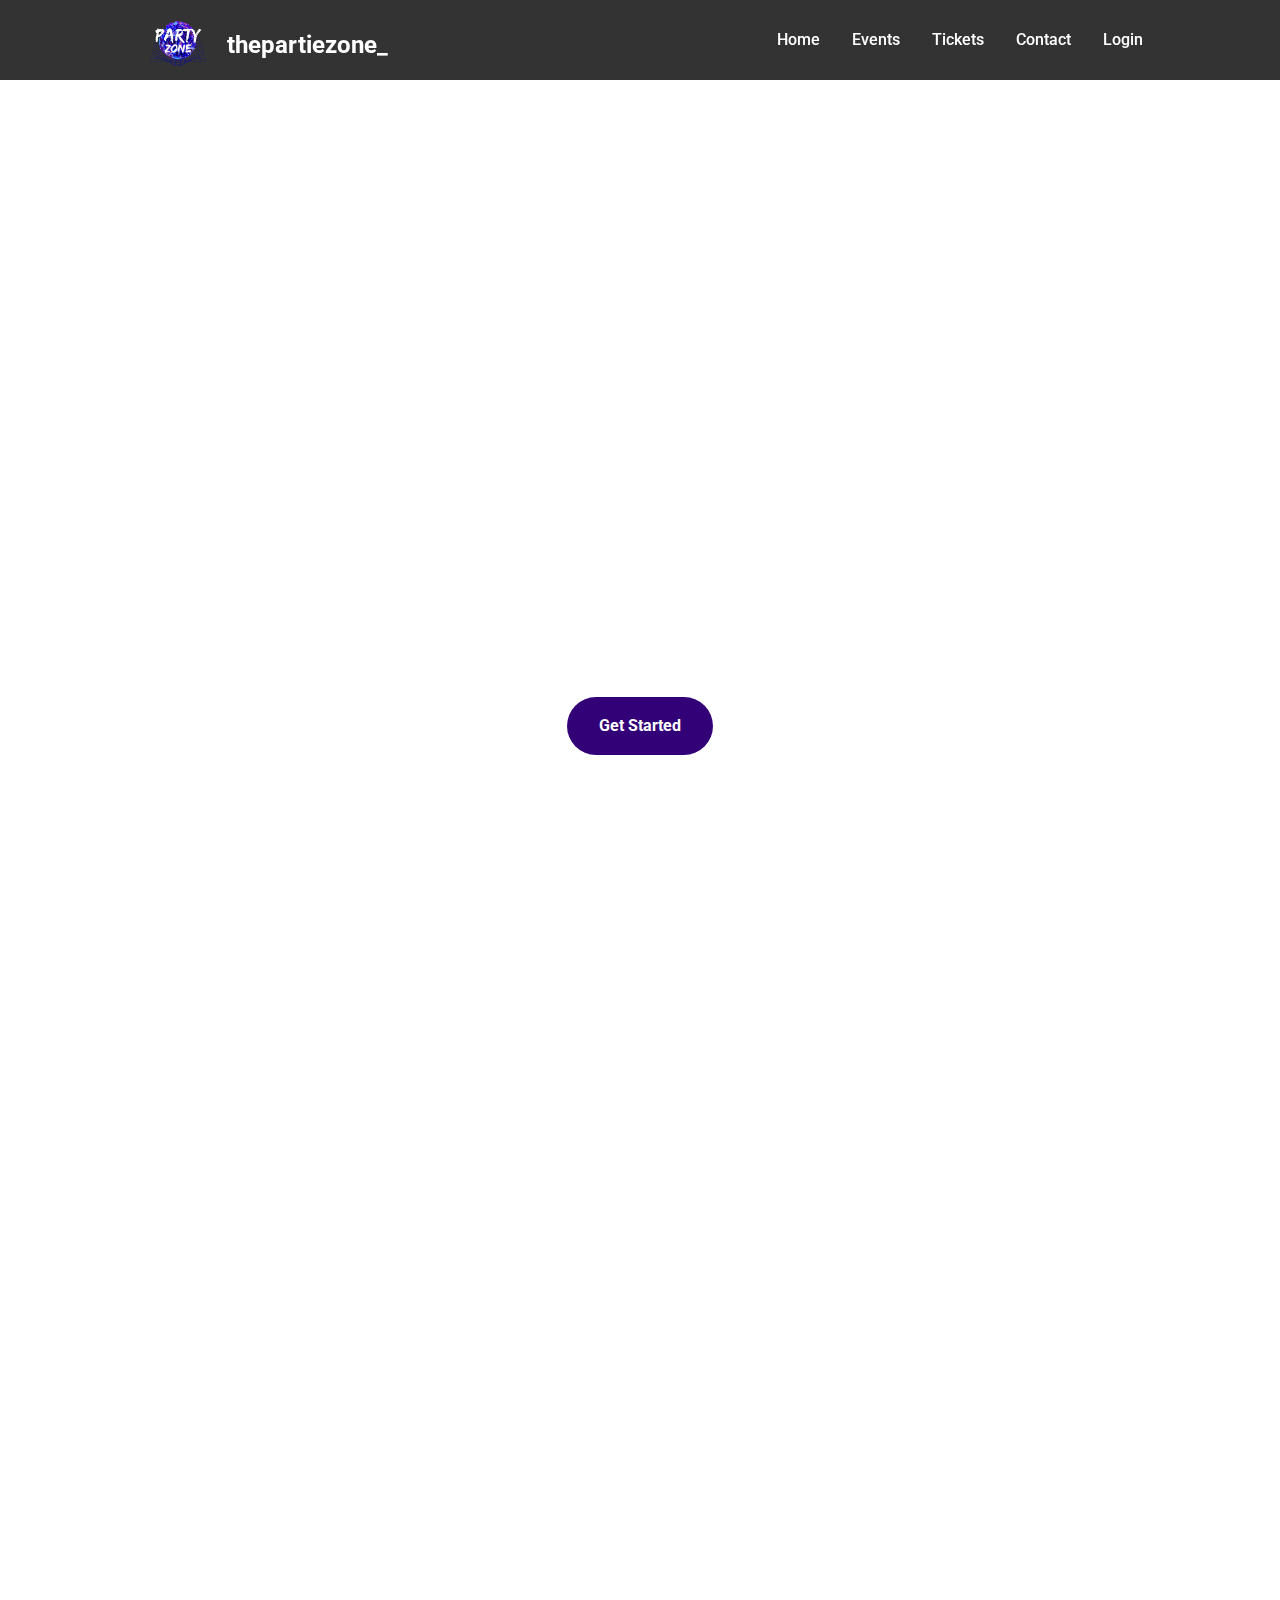
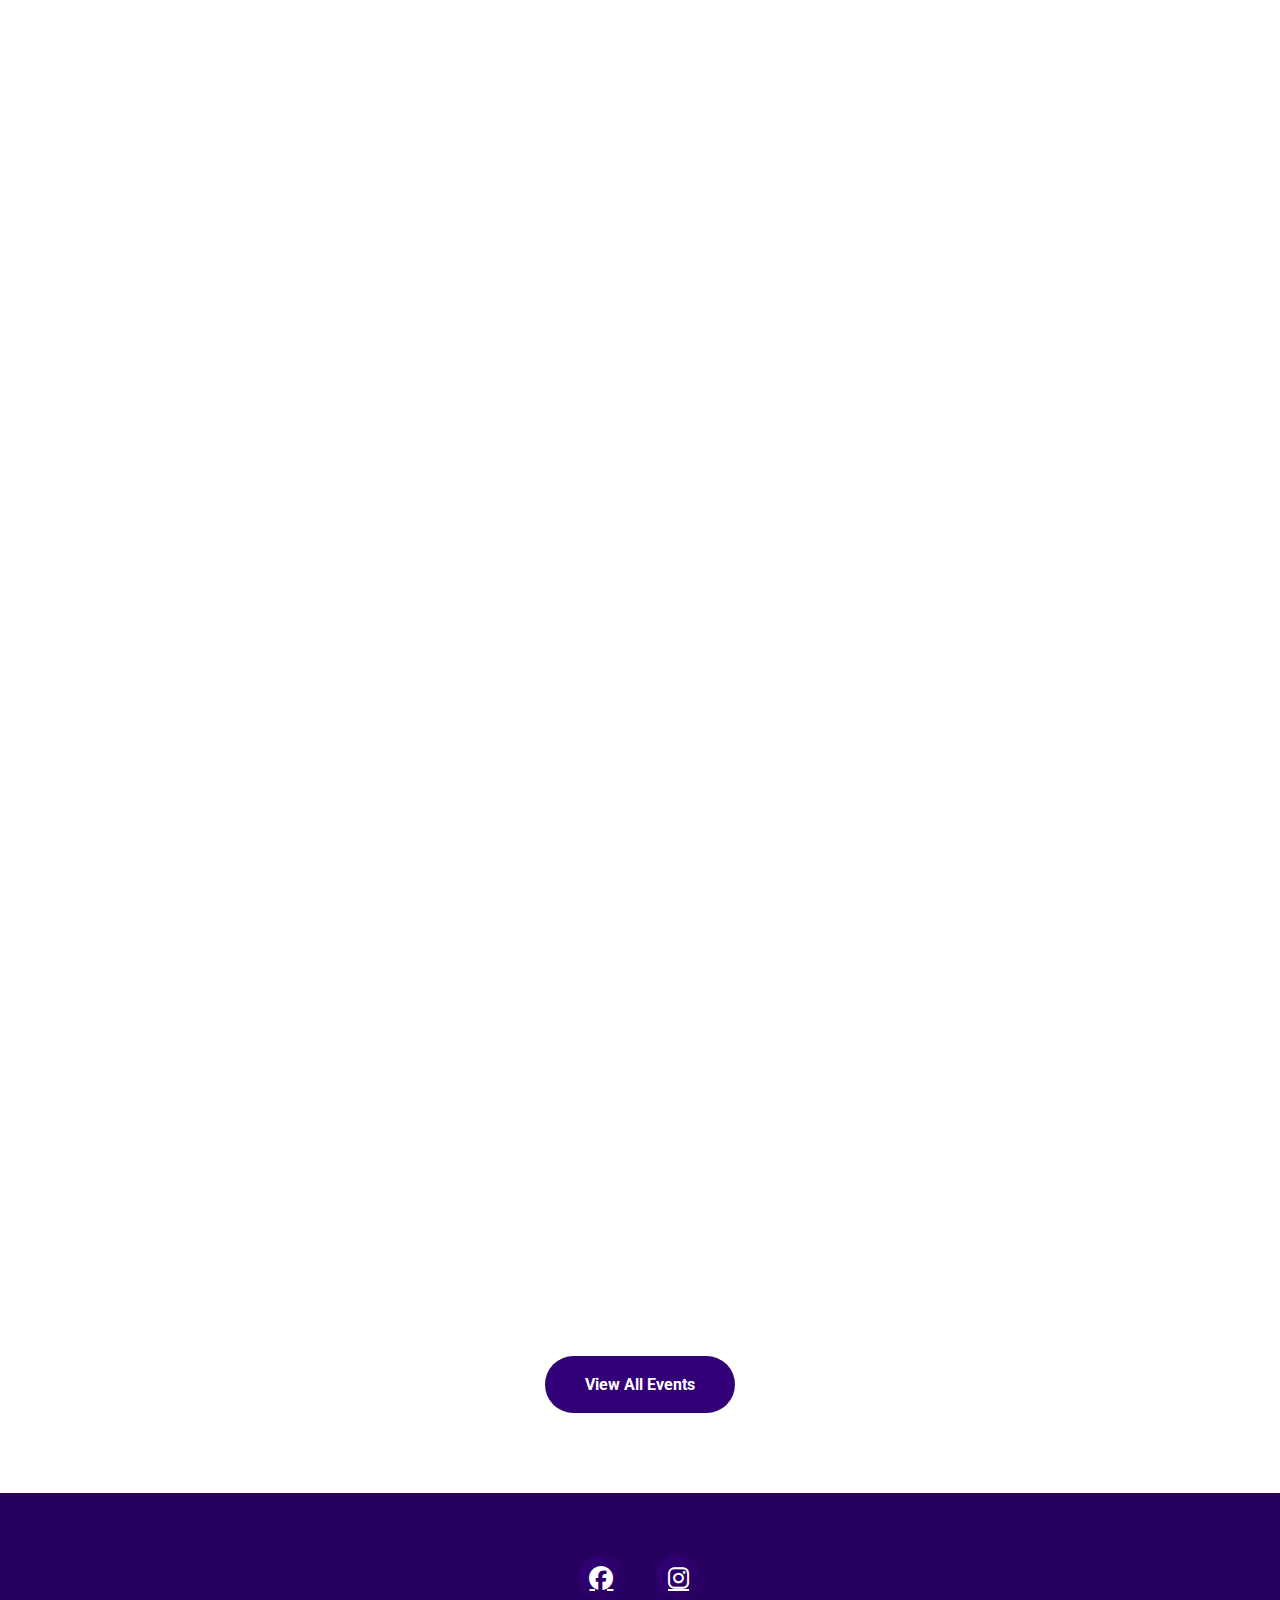
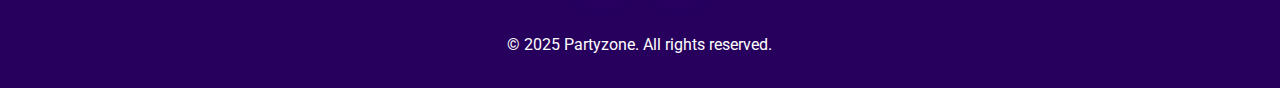
==== index.html @ c93ac934 "Add files via upload" ====
<html lang="en"><head>
    <meta charset="UTF-8">
    <link rel="shortcut icon" type="x-icon" href="party zone.png">
    <meta http-equiv="X-UA-Compatible" content="IE=edge">
    <meta name="viewport" content="width=device-width, initial-scale=1.0">
    <title>thepartiezone_</title>
    <link rel="stylesheet" href="styles.css">
    <link rel="stylesheet" href="https://cdnjs.cloudflare.com/ajax/libs/font-awesome/6.4.0/css/all.min.css">
    <link href="https://fonts.googleapis.com/css2?family=Roboto:ital,wght@0,100;0,300;0,400;0,500;0,700;0,900;1,100;1,300;1,400;1,500;1,700;1,900&amp;display=swap" rel="stylesheet">
</head>
<body>
    <header>
        <nav aria-label="Main navigation">
            <div class="container">
                <div>
                    <a href="index.html" class="logo" aria-label="Party Zone Home">
                        <img src="party zone.png" alt="Party Zone Logo">
                    </a>
                    <h1>thepartiezone_</h1>
                </div>
                <div class="nav-links" role="navigation">
                    <a href="index.html" aria-current="page">Home</a>
                    <a href="events.html">Events</a>
                    <a href="my_tickets.HTML">Tickets</a>
                    <a href="contact.html">Contact</a>
                    <a href="login.html">Login</a>
                </div>
                <button class="menu-btn" aria-label="Toggle menu" aria-expanded="false">
                    <i class="fas fa-bars"></i>
                </button>
            </div>
        </nav>
    </header>
    <main>
        <section id="home" class="hero">
            <video autoplay="" loop="" muted="" playsinline="" class="background-clip">
                <source src="party zone v.mp4" type="video/mp4">
            </video>
            <div class="container">
                <h1>Welcome To</h1>
                <h2>PARTY ZONE</h2>
                <a href="#events" class="cta-button">Get Started</a>
            </div>
        </section>

        <section id="events" class="events-section" style="
    background: white;
">
            <div class="container">
                <h2 class="section-title" style="opacity: 1; transform: translateY(0px); transition: 0.6s ease-out;">Upcoming Events</h2>
                <div class="event-grid">
                    <!-- Event Card 1 -->
                    <div class="event-card visible" style="opacity: 1; transform: translateY(0px); transition: 0.6s ease-out;">
                        <img src="beach-party.jpg" alt="Beach Party Event">
                        <div class="event-date">
                            <span class="day">20</span>
                            <span class="month">Aug</span>
                        </div>
                        <div class="event-info">
                            <h3>Beach Party</h3>
                            <p class="event-location"><i class="fas fa-map-marker-alt"></i> Marina Beach</p>
                            <p class="event-time"><i class="far fa-clock"></i> 4:00 PM</p>
                            <p class="event-description">Join us for an amazing beach party with live DJ sets and incredible vibes!</p>
                            <button class="book-btn">Book Now</button>
                        </div>
                    </div>

                    <!-- Event Card 2 -->
                    <div class="event-card visible" style="opacity: 1; transform: translateY(0px); transition: 0.6s ease-out;">
                        <img src="pool-party.jpg" alt="Pool Party Event">
                        <div class="event-date">
                            <span class="day">25</span>
                            <span class="month">Aug</span>
                        </div>
                        <div class="event-info">
                            <h3>Pool Party</h3>
                            <p class="event-location"><i class="fas fa-map-marker-alt"></i> Sahel Resort</p>
                            <p class="event-time"><i class="far fa-clock"></i> 2:00 PM</p>
                            <p class="event-description">Experience the ultimate pool party with great music and refreshing vibes!</p>
                            <button class="book-btn">Book Now</button>
                        </div>
                    </div>

                    <!-- Event Card 3 -->
                    <div class="event-card visible" style="opacity: 1; transform: translateY(0px); transition: 0.6s ease-out;">
                        <img src="sunset-party.jpg" alt="Sunset Party Event">
                        <div class="event-date">
                            <span class="day">30</span>
                            <span class="month">Aug</span>
                        </div>
                        <div class="event-info">
                            <h3>Sunset Festival</h3>
                            <p class="event-location"><i class="fas fa-map-marker-alt"></i> North Coast</p>
                            <p class="event-time"><i class="far fa-clock"></i> 5:00 PM</p>
                            <p class="event-description">Don't miss our sunset festival featuring top DJs and amazing performances!</p>
                            <button class="book-btn">Book Now</button>
                        </div>
                    </div>
                </div>
                <div class="events-cta">
                    <a href="events.html" class="cta-button">View All Events</a>
                </div>
            </div>
        </section>
    </main>

    <footer>
        <div class="container">
            <div class="footer-content">
                <div class="social-links">
                    <a href="https://www.facebook.com/people/PARTY-ZONE/100093263652308/"><i class="fab fa-facebook"></i></a>
                    <a href="https://www.instagram.com/thepartieszone_/"><i class="fab fa-instagram"></i></a>
                </div>
                <p>© 2025 Partyzone. All rights reserved.</p>
            </div>
        </div>
    </footer>
    <script src="script.js"></script>

</body></html>
---- styles.css ----
* {
    margin: 0;
    padding: 0;
    box-sizing: border-box;
}

body {
    font-family: 'Roboto', sans-serif;
    line-height: 1.6;
}

.container {
    width: min(60%, 1020px);
    margin-inline: auto;
    padding-inline: clamp(1rem, 3vw, 2rem);
    position: relative;
    padding: 5px -1px;
}

.container-narrow {
    width: min(95%, 800px);
    margin-inline: auto;
    padding-inline: clamp(1rem, 3vw, 2rem);
}

.container-wide {
    width: min(98%, 1400px);
    margin-inline: auto;
    padding-inline: clamp(1rem, 3vw, 2rem);
}

/* Section spacing utilities */
.section-padding {
    padding-block: clamp(3rem, 8vh, 8rem);
}

.section-margin {
    margin-block: clamp(3rem, 8vh, 8rem);
}

@media (max-width: 768px) {
    .container,
    .container-narrow,
    .container-wide {
        padding-inline: 1rem;
    }
}

nav {
    position: fixed;
    width: 100%;
    top: 0;
    z-index: 1000;
    background: rgba(0, 0, 0, 0.8);
    backdrop-filter: blur(10px);
}

nav .container {
    display: flex;
    justify-content: space-between;
    align-items: center;
    padding: 1rem;
    max-width: 1200px;
    margin: 0 auto;
}

.logo {
    display: flex;
    align-items: center;
}

.logo img {
    height: 40px;
    margin-right: 1rem;
}

nav h1 {
    font-size: 1.5rem;
    color: white;
    margin: 0;
}

.nav-links {
    display: flex;
    gap: 2rem;
}

.nav-links a {
    color: white;
    text-decoration: none;
    font-weight: 500;
    transition: color 0.3s ease;
}

.nav-links a:hover {
    color: #320178;
}

/* Menu Icon Styling */
.menu-btn {
    --size: 44px;
    width: var(--size);
    height: var(--size);
    display: none;
    background: transparent;
    border: none;
    padding: 0.5rem;
    border-radius: 8px;
    cursor: pointer;
    position: relative;
    z-index: 100;
}

.menu-btn i {
    color: white;
    font-size: 1.5rem;
    display: block;
    transition: transform 0.3s cubic-bezier(0.4, 0, 0.2, 1);
}

.menu-btn.active i {
    transform: rotate(180deg);
}

.menu-btn:hover {
    background: rgba(255, 255, 255, 0.1);
}

.menu-btn[aria-expanded="true"] i {
    transform: rotate(180deg);
}

@media (max-width: 768px) {
    .menu-btn {
        display: flex;
        align-items: center;
        justify-content: center;
    }

    .menu-btn:focus {
        outline: 2px solid rgba(255, 255, 255, 0.3);
        outline-offset: -2px;
    }

    .menu-btn:active {
        transform: scale(0.95);
    }

    .nav-links {
        position: fixed;
        top: 70px;
        left: 0;
        right: 0;
        background: rgba(0, 0, 0, 0.95);
        backdrop-filter: blur(10px);
        padding: 2rem;
        flex-direction: column;
        align-items: center;
        gap: 1.5rem;
        opacity: 0;
        transform: translateY(-1rem);
        pointer-events: none;
        transition: all 0.3s cubic-bezier(0.4, 0, 0.2, 1);
    }

    .nav-links.active {
        opacity: 1;
        transform: translateY(0);
        pointer-events: auto;
    }

    .nav-links a {
        font-size: 1.1rem;
        width: 100%;
        text-align: center;
        padding: 1rem;
        border-radius: 8px;
        transition: background-color 0.3s, color 0.3s;
    }

    .nav-links a:hover {
        background-color: rgba(255, 255, 255, 0.1);
    }

    .logo img {
        height: 35px;
        margin-right: 0.5rem;
    }

    nav h1 {
        font-size: 1.2rem;
    }
}

@keyframes slideIn {
    from {
        opacity: 0;
        transform: translateY(-10px);
    }
    to {
        opacity: 1;
        transform: translateY(0);
    }
}

/* Hero Section */
.hero {
    position: relative;
    height: 100vh;
    display: flex;
    align-items: center;
    justify-content: center;
    color: white;
    overflow: hidden;
}
.hero h1 {
    font-size: 2.5rem;
    text-align: center;
    margin: 0 0 0.5rem;
}

.hero h2 {
    font-size: 2rem;
    text-align: center;
    margin: 0 0 1.5rem;
}

.background-clip {
    position: absolute;
    top: 0;
    left: 0;
    width: 100%;
    height: 100%;
    object-fit: cover;
    z-index: -2;
}

.hero .container {
    text-align: center;
}

.cta-button {
    display: inline-block;
    padding: 1rem 2rem;
    background: #320178;
    color: white;
    text-decoration: none;
    border-radius: 30px;
    font-weight: bold;
    transition: transform 0.3s ease, background 0.3s ease;
}

.cta-button:hover {
    transform: translateY(-3px);
    background: #320178;
}

/* Contact Section */
.contact-section {
    padding: 5rem 0;
    background: #f8f8f8;
}

.section-title {
    text-align: center;
    margin-bottom: 3rem;
    font-size: 2.5rem;
    color: #ffffff;
}

.contact-container {
    display: grid;
    grid-template-columns: 1fr 1fr;
    gap: 3rem;
}

.contact-info {
    display: grid;
    gap: 2rem;
}

.info-item {
    text-align: center;
    padding: 2rem;
    background: white;
    border-radius: 10px;
    box-shadow: 0 2px 10px rgba(0, 0, 0, 0.1);
    transition: transform 0.3s ease;
}

.info-item:hover {
    transform: translateY(-5px);
}

.info-item i {
    font-size: 2rem;
    color: #320178;
    margin-bottom: 1rem;
}

/* Form Styling */
.form-group {
    position: relative;
    margin-bottom: 2rem;
}

.form-group input,
.form-group textarea {
    width: 100%;
    padding: 0.8rem;
    border: 1px solid #ddd;
    border-radius: 5px;
    outline: none;
    transition: border-color 0.3s ease;
}

.form-group label {
    position: absolute;
    left: 1rem;
    top: 50%;
    transform: translateY(-50%);
    color: #666;
    transition: all 0.3s ease;
    pointer-events: none;
    background: white;
    padding: 0 5px;
}

.form-group textarea + label {
    top: 1rem;
    transform: none;
}

.form-group input:focus + label,
.form-group textarea:focus + label,
.form-group input:valid + label,
.form-group textarea:valid + label {
    top: 0;
    font-size: 0.8rem;
    color: #320178;
}

.form-group input:focus,
.form-group textarea:focus {
    border-color: #320178;
}

.submit-btn {
    padding: 1rem 2rem;
    background: #320178;
    color: white;
    border: none;
    border-radius: 30px;
    cursor: pointer;
    font-weight: bold;
    transition: transform 0.3s ease, background 0.3s ease;
}

.submit-btn:hover {
    transform: translateY(-3px);
    background: #320178;
}

/* Footer */
footer {
    background: #27005e;
    color: white;
    padding: 30px 48px;
}

.footer-content {
    text-align: center;
}

/* Enhanced Social Links */
.social-links {
    margin: 2rem 0;
    display: flex;
    justify-content: center;
    gap: 2rem;
}

.social-links a {
    color: white;
    font-size: 1.5rem;
    position: relative;
    display: flex;
    align-items: center;
    justify-content: center;
    width: 45px;
    height: 45px;
    border-radius: 50%;
    background: linear-gradient(135deg, #320178, #27005D);
    box-shadow: 0 4px 15px rgba(50, 1, 120, 0.3);
    transition: all 0.3s cubic-bezier(0.4, 0, 0.2, 1);
}

.social-links a:before {
    content: '';
    position: absolute;
    inset: 0;
    border-radius: 50%;
    padding: 2px;
    background: linear-gradient(135deg, #ffffff, #320178);
    mask: linear-gradient(#fff 0 0) content-box, linear-gradient(#fff 0 0);
    -webkit-mask: linear-gradient(#fff 0 0) content-box, linear-gradient(#fff 0 0);
    -webkit-mask-composite: xor;
    mask-composite: exclude;
    opacity: 0;
    transition: opacity 0.3s ease;
}

.social-links a i {
    position: relative;
    z-index: 2;
    transition: transform 0.3s ease;
}

.social-links a:hover {
    transform: translateY(-3px);
}

.social-links a:hover:before {
    opacity: 1;
}

.social-links a:hover i {
    transform: scale(1.1);
}

@media (max-width: 768px) {
    .social-links {
        gap: 1.5rem;
    }
    
    .social-links a {
        width: 40px;
        height: 40px;
        font-size: 1.3rem;
    }
}

@media (max-width: 480px) {
    .social-links {
        gap: 1rem;
    }
    
    .social-links a {
        width: 35px;
        height: 35px;
        font-size: 1.2rem;
    }
}

/* Optimized Events Section */
.events-section {
    padding: 8rem 0 5rem;
    background: url(back_2.png) no-repeat center center/cover;
    position: relative;
    z-index: 1;
}

.event-grid {
    display: grid;
    grid-template-columns: repeat(auto-fit, minmax(320px, 1fr));
    gap: 2.5rem;
    margin-top: 3rem;
    padding: 0 1rem;
}

.event-card {
    position: relative;
    background: rgba(255, 255, 255, 0.95);
    border-radius: 20px;
    overflow: hidden;
    box-shadow: 0 10px 30px rgba(0, 0, 0, 0.1);
    transition: all 0.4s cubic-bezier(0.165, 0.84, 0.44, 1);
    transform: translateY(0);
    isolation: isolate;
}

.event-card:hover {
    transform: translateY(-15px);
    box-shadow: 0 15px 35px rgba(50, 1, 120, 0.15);
}

.event-card img {
    width: 100%;
    height: 280px;
    object-fit: cover;
    transition: transform 0.5s ease;
}

.event-card:hover img {
    transform: scale(1.05);
}

.event-date {
    position: absolute;
    top: 20px;
    right: 20px;
    background: linear-gradient(135deg, #320178, #27005D);
    color: white;
    padding: 12px;
    border-radius: 12px;
    text-align: center;
    box-shadow: 0 4px 15px rgba(50, 1, 120, 0.2);
    backdrop-filter: blur(5px);
}

.event-date .day {
    font-size: 1.8rem;
    font-weight: 700;
    display: block;
    line-height: 1;
    margin-bottom: 4px;
}

.event-date .month {
    font-size: 0.9rem;
    text-transform: uppercase;
    letter-spacing: 1px;
    font-weight: 500;
}

.event-info {
    padding: 2rem;
    background: white;
}

.event-info h3 {
    color: #1a1a1a;
    font-size: 1.5rem;
    margin-bottom: 1rem;
    font-weight: 600;
}

.event-location,
.event-time {
    color: #666;
    font-size: 0.95rem;
    margin-bottom: 0.75rem;
    display: flex;
    align-items: center;
    gap: 0.5rem;
}

.event-location i,
.event-time i {
    color: #320178;
    font-size: 1.1rem;
}

.event-description {
    margin: 1.5rem 0;
    color: #555;
    line-height: 1.6;
}

.book-btn {
    width: 100%;
    padding: 1rem;
    background: linear-gradient(135deg, #320178, #27005D);
    color: white;
    border: none;
    border-radius: 12px;
    font-weight: 600;
    font-size: 1rem;
    cursor: pointer;
    transition: all 0.3s ease;
    display: flex;
    align-items: center;
    justify-content: center;
    gap: 0.5rem;
}

.book-btn:hover {
    background: linear-gradient(135deg, #27005D, #320178);
    transform: translateY(-2px);
    box-shadow: 0 5px 15px rgba(50, 1, 120, 0.2);
}

@media (max-width: 768px) {
    .event-grid {
        grid-template-columns: 1fr;
        gap: 2rem;
        padding: 0 1rem;
    }

    .event-card {
        max-width: 400px;
        margin: 0 auto;
    }

    .event-info {
        padding: 1.5rem;
    }
}

/* Contact Section */
.contact-section {
    padding: 10rem 0 5rem;
    background: url(back.png) no-repeat center center/cover;
}

.contact-info {
    display: grid;
    grid-template-columns: repeat(2, 1fr);
    gap: 2rem;
}

@media (max-width: 768px) {
    .contact-info {
        grid-template-columns: 1fr;
    }
}

/* Create Event Section */
.create-event-section {
    padding: 10rem 0 5rem;
    background: #f8f8f8;
}

.create-event-form {
    max-width: 800px;
    margin: 0 auto;
    background: white;
    padding: 2rem;
    border-radius: 15px;
    box-shadow: 0 3px 15px rgba(0, 0, 0, 0.1);
}

.form-grid {
    display: grid;
    grid-template-columns: repeat(2, 1fr);
    gap: 2rem;
}

.full-width {
    grid-column: 1 / -1;
}

.button-group {
    margin-top: 2rem;
    display: flex;
    gap: 1rem;
    justify-content: center;
}

.reset-btn {
    padding: 1rem 2rem;
    background: #666;
    color: white;
    border: none;
    border-radius: 30px;
    cursor: pointer;
    font-weight: bold;
    transition: all 0.3s ease;
}

.reset-btn:hover {
    background: #555;
    transform: translateY(-3px);
}

/* File input styling */
.form-group input[type="file"] {
    padding: 0.5rem;
    border: 1px dashed #320178;
    border-radius: 5px;
    cursor: pointer;
}

.form-group input[type="file"] + label {
    background: transparent;
}

@media (max-width: 768px) {
    .form-grid {
        grid-template-columns: 1fr;
    }
    
    .button-group {
        flex-direction: column;
    }
}

/* My Tickets Section */
.my-tickets-section {
    padding: 10rem 0 5rem;
    background: url(back.png) no-repeat center center/cover;
}

.tickets-list {
    display: flex;
    flex-direction: column;
    gap: 2rem;
    max-width: 800px;
    margin: 0 auto;
}

.ticket-item {
    background: white;
    border-radius: 15px;
    padding: 2rem;
    box-shadow: 0 3px 15px rgba(0, 0, 0, 0.1);
    display: flex;
    justify-content: space-between;
    align-items: center;
    gap: 2rem;
}

.ticket-details {
    display: flex;
    gap: 3rem;
    align-items: center;
}

.event-info h3 {
    color: #333;
    margin-bottom: 1rem;
}

.event-info p {
    color: #666;
    margin-bottom: 0.5rem;
}

.event-info i {
    color: #320178;
    width: 20px;
    margin-right: 0.5rem;
}

.ticket-badge {
    display: inline-block;
    padding: 0.5rem 1rem;
    border-radius: 20px;
    color: white;
    font-weight: 500;
    margin-bottom: 1rem;
}

.ticket-badge.vip {
    background: #320178;
}

.ticket-badge.standard {
    background: #666;
}

.ticket-id {
    color: #666;
    font-size: 0.9rem;
}

.ticket-actions {
    display: flex;
    gap: 1rem;
}

.download-btn,
.share-btn {
    padding: 0.8rem 1.5rem;
    border: none;
    border-radius: 25px;
    cursor: pointer;
    font-weight: 500;
    display: flex;
    align-items: center;
    gap: 0.5rem;
    transition: all 0.3s ease;
}

.download-btn {
    background: #320178;
    color: white;
}

.share-btn {
    background: #f0f0f0;
    color: #333;
}

.download-btn:hover,
.share-btn:hover {
    transform: translateY(-2px);
}

@media (max-width: 768px) {
    .ticket-item {
        flex-direction: column;
        text-align: center;
    }

    .ticket-details {
        flex-direction: column;
        gap: 1rem;
    }

    .ticket-actions {
        width: 100%;
        flex-direction: column;
    }

    .download-btn,
    .share-btn {
        width: 100%;
        justify-content: center;
    }
}

/* Fix for iOS Safari 100vh issue */
@supports (-webkit-touch-callout: none) {
    .hero {
        height: -webkit-fill-available;
    }
}

/* Improve touch targets on mobile */
@media (hover: none) {
    .nav-links a,
    .book-btn,
    .submit-btn,
    .social-links a {
        padding: 0.8rem 1rem;
        min-height: 44px;
        display: flex;
        align-items: center;
        justify-content: center;
    }
}

@media (max-width: 768px) {
    .background-clip {
        object-position: center;
    }
}

@media (max-width: 767px) {
    .background-clip {
        width: 100vw;
        height: 100vh;
        object-fit: cover;
        object-position: center;
        top: 0;
        left: 0;
        transform: none;
    }

    
}

@media (min-width: 768px) {
    .background-clip {
        object-fit: cover;
        width: 100%;
        height: 100%;
    }
}

.video-overlay {
    position: absolute;
    top: 0;
    left: 0;
    width: 100%;
    height: 100%;
    background: rgba(0, 0, 0, 0.5);
    z-index: -1;
}

/* Events CTA Button */
.events-cta {
    text-align: center;
    margin-top: 3rem;
}

.events-cta .cta-button {
    display: inline-block;
    padding: 1rem 2.5rem;
    background: #320178;
    color: white;
    text-decoration: none;
    border-radius: 30px;
    font-weight: bold;
    transition: transform 0.3s ease, background 0.3s ease;
}

.events-cta .cta-button:hover {
    transform: translateY(-3px);
    background: #270160;
}

/* Responsive Design */
@media (max-width: 768px) {
    .nav-links {
        display: none;
        margin-right: 0;
    }

    .menu-btn {
        display: block;
        margin-right: 1rem;
    }

    .logo img {
        margin-left: 0;
        height: 40px;
    }

    .hero h1 {
        font-size: 3.5rem;
        margin-bottom: 0.5rem;
    }

    .hero h2 {
        font-size: 2.5rem;
        margin: 0;
        margin-bottom: 2rem;
    }

    .event-grid {
        grid-template-columns: 1fr;
        padding: 0;
    }

    .event-card {
        margin: 0 1rem 1.5rem;
    }

    .nav-links.active {
        display: flex;
        flex-direction: column;
        position: absolute;
        top: 100%;
        left: 0;
        right: 0;
        background: rgba(0, 0, 0, 0.95);
        padding: 1rem;
        text-align: center;
        gap: 1rem;
    }

    .events-section,
    .tickets-section,
    .contact-section,
    .login-section {
        padding: 6rem 0 3rem;
    }

    .contact-container {
        grid-template-columns: 1fr;
        gap: 2rem;
    }

    .contact-info {
        grid-template-columns: 1fr;
        order: 2;
    }

    .tickets-grid {
        grid-template-columns: 1fr;
        padding: 0 1rem;
    }

    .ticket-card.featured {
        transform: none;
    }

    footer {
        padding: 20px;
    }

    .cta-button,
    .book-btn,
    .submit-btn {
        width: 100%;
        text-align: center;
        padding: 0.8rem 1.5rem;
    }

    /* Navigation */
    nav .container {
        padding: 0.5rem;
    }

    .logo img {
        height: 35px;
        margin-left: -15px;
    }

    nav h1 {
        font-size: 1.2rem;
        margin: 0;
        margin-left: 32px;
        margin-top: -32px;
        color: white;
    }

    .nav-links.active {
        display: flex;
        flex-direction: column;
        position: fixed;
        top: 59px;
        left: 0;
        right: 0;
        background: rgba(0, 0, 0, 0.95);
        padding: 7.5rem;
        gap: 2rem;
        z-index: 999;
    }

    /* Hero Section */
    .hero h1 {
        font-size: 2.8rem;
        margin-bottom: 0.5rem;
    }

    .hero h2 {
        font-size: 2rem;
        margin: 0 auto 1.5rem;
        text-align: center;
    }

    /* Cards and Grids */
    .event-grid,
    .tickets-grid {
        grid-template-columns: 1fr;
        gap: 1.5rem;
        margin: 2rem 0;
    }

    .event-card,
    .ticket-card {
        margin: 0;
    }

    .ticket-card.featured {
        transform: none;
        border-width: 3px;
    }

    /* Forms */
    .form-group input,
    .form-group textarea {
        padding: 1rem;
        font-size: 16px; /* Prevents zoom on iOS */
    }

    .submit-btn,
    .book-btn,
    .cta-button {
        width: 100%;
        padding: 1rem;
        font-size: 1rem;
    }

    /* Sections Spacing */
    .section-title {
        font-size: 2rem;
        margin-bottom: 2rem;
    }

    .events-section,
    .tickets-section,
    .contact-section,
    .login-section {
        padding: 5rem 1rem 3rem;
        background: url(back.png) no-repeat center center/cover;
    }
}

@media (max-width: 480px) {
    .hero {
        position: relative;
        height: 100vh;
        display: flex;
        align-items: center;
        justify-content: center;
        color: white;
        overflow: hidden;
        background: url(back_1.gif) no-repeat center center/cover;
    }
    .hero h1 {
        font-size: 2.5rem;
    }

    .hero h2 {
        font-size: 2rem;
    }

    .section-title {
        font-size: 2rem;
        color: white;
    }

    .container {
        padding: 0 15px;
    }

    .event-card img {
        height: 200px;
    }

    /* Extra Small Devices */
    .container {
        padding: 0 1rem;
    }

    .hero h1 {
        font-size: 3.2rem;
    }

    .hero h2 {
        font-size: 2.8rem;
    }

    .event-info h3 {
        font-size: 1.2rem;
    }

    .ticket-price .amount {
        font-size: 2.5rem;
    }

    .info-item {
        padding: 1.5rem;
    }

    .menu-btn {
        margin-right: 0;
    }

    footer {
        padding: 1.5rem;
    }
}

/* Tablet and Desktop Styles */
@media (min-width: 768px) {
    .menu-btn {
        display: none;
    }
    
    .nav-links {
        display: flex;
        position: static;
        width: auto;
        background: none;
        padding: 0;
        flex-direction: row;
        gap: 2rem;
        margin-right: -135px;
    }
    
    .logo img {
        height: 50px;
        margin-left: -125px;
    }
    
    nav h1 {
        margin-left: -45px;
        margin-top: -40px;
    }
    
    .hero h1 {
        font-size: 9rem;
    }
    
    .hero h2 {
        font-size: 5rem;
        margin-top: -69px;
        margin-left: -283px;
    }
}

/* Fix touch targets on mobile */
@media (hover: none) {
    .nav-links a,
    .book-btn,
    .submit-btn,
    .social-links a {
        padding: 1rem;
        min-height: 44px;
    }
}

/* iOS Safari 100vh fix */
@supports (-webkit-touch-callout: none) {
    .hero {
        height: -webkit-fill-available;
    }
}

/* Error Message */
.error-message {
    background: #ffebee;
    color: #c62828;
    padding: 10px;
    border-radius: 5px;
    margin-bottom: 20px;
    text-align: center;
}

/* Password Input */
.form-group input[type="password"] {
    font-family: 'Arial', sans-serif;
    letter-spacing: 0.1em;
}
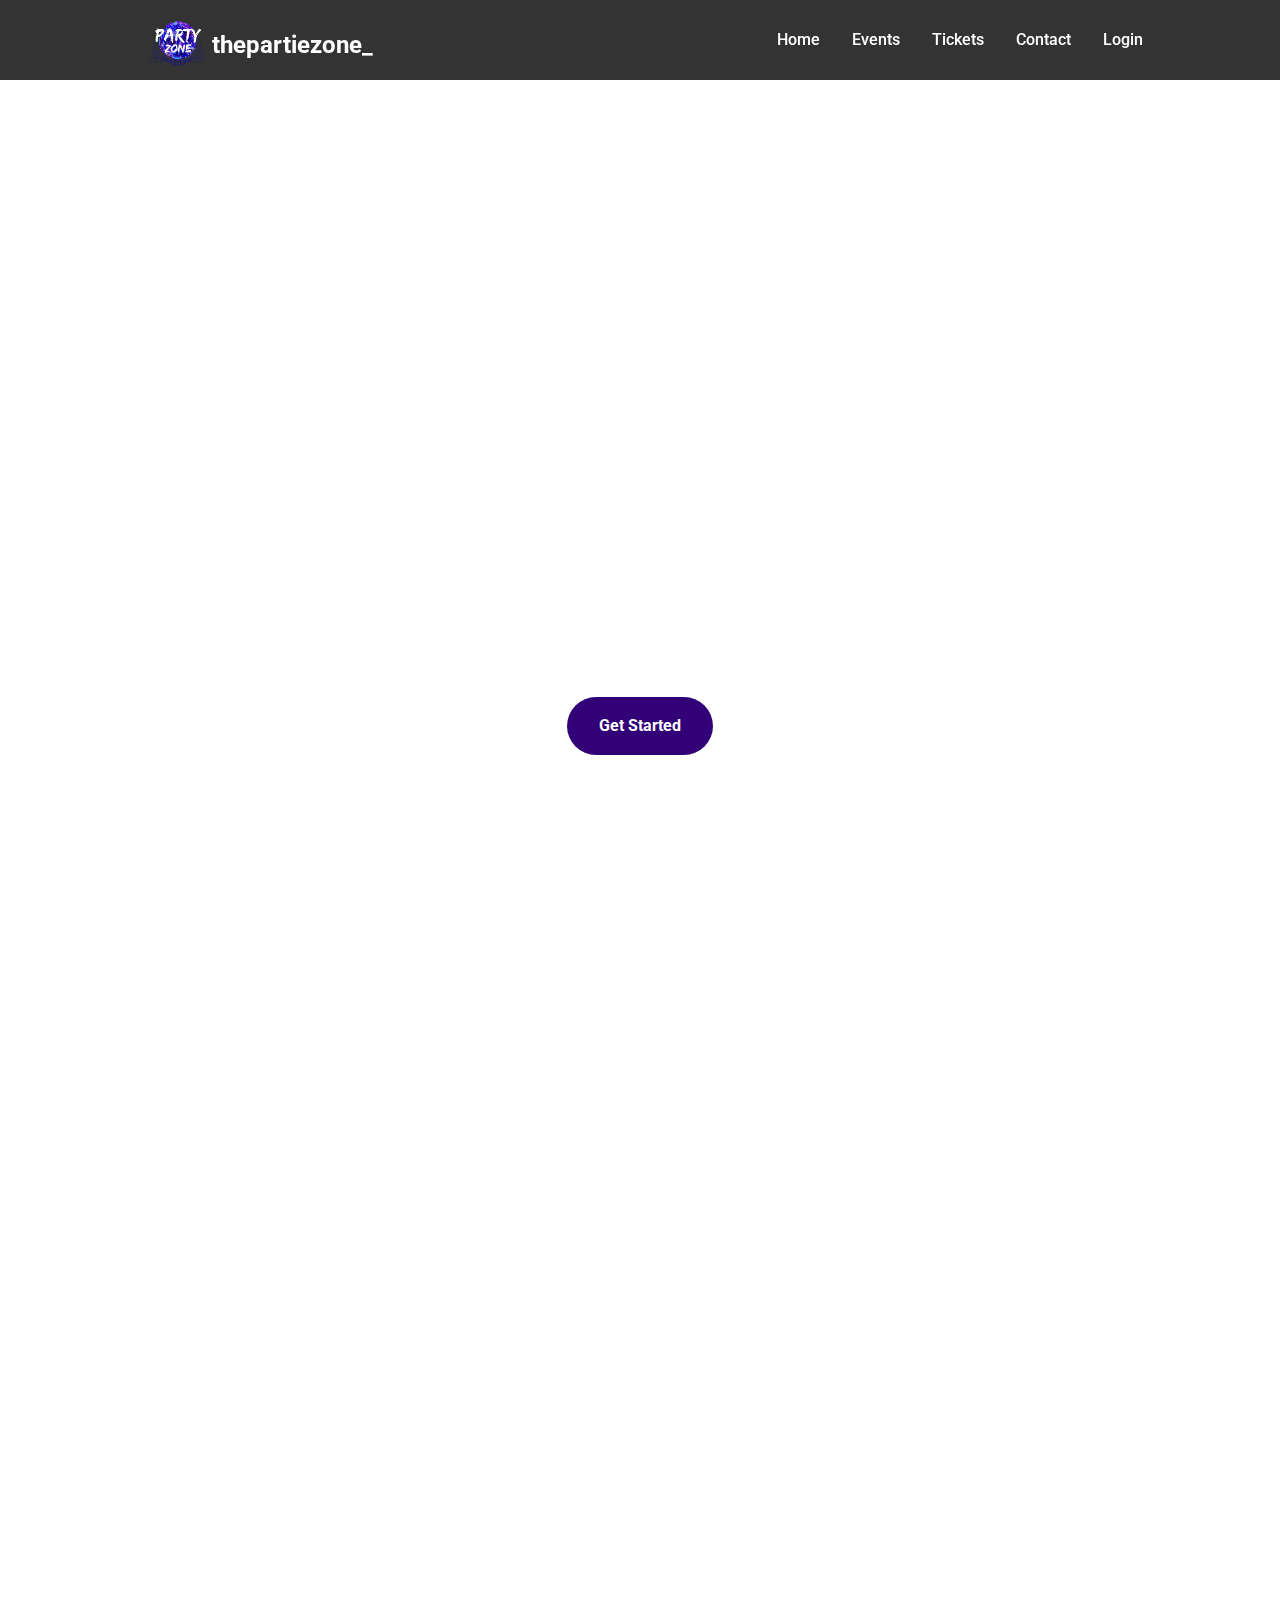
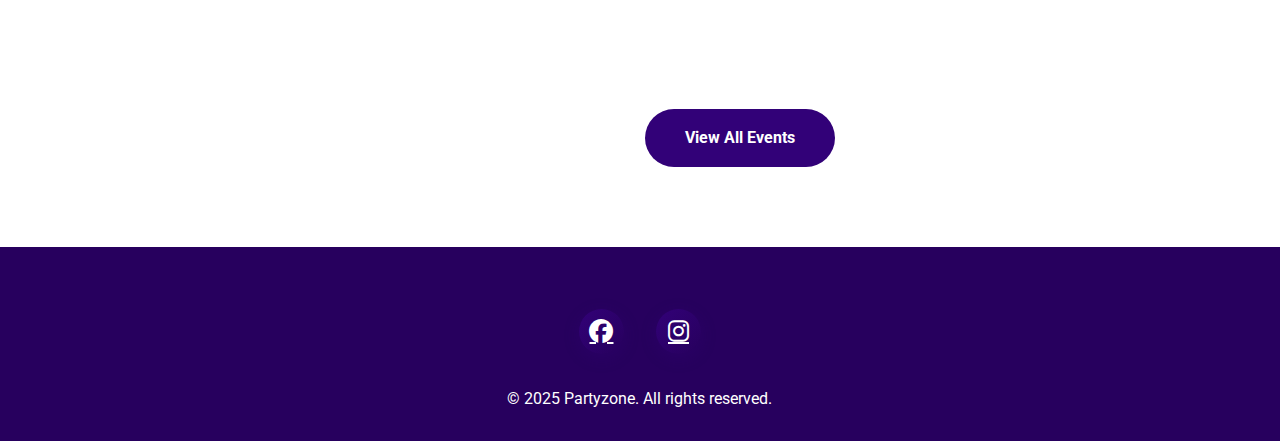
==== commit 8d8da42b: "Add files via upload" ====
--- a/index.html
+++ b/index.html
@@ -50,53 +50,25 @@
                 <h2 class="section-title" style="opacity: 1; transform: translateY(0px); transition: 0.6s ease-out;">Upcoming Events</h2>
                 <div class="event-grid">
                     <!-- Event Card 1 -->
-                    <div class="event-card visible" style="opacity: 1; transform: translateY(0px); transition: 0.6s ease-out;">
-                        <img src="beach-party.jpg" alt="Beach Party Event">
-                        <div class="event-date">
-                            <span class="day">20</span>
-                            <span class="month">Aug</span>
+                    <div class="events-header">
+                        <h2 class="section-title" style="opacity: 1; transform: translateY(0px); transition: 0.6s ease-out;">Upcoming Events</h2>
+                    </div>
+                    <div class="event-grid">
+                        <div class="event-card visible" style="opacity: 1; transform: translateY(0px); transition: 0.6s ease-out;">
+                            <div class="event-date">
+                                <span class="day">7</span>
+                                <span class="month">JAN</span>
+                            </div>
+                            <img src="IMG_4682.jpeg" alt="Summer Bash Event">
+                            <div class="event-info">
+                                <h3>Ameen khattab</h3>
+                                <p class="event-location"><i class="fas fa-map-marker-alt"></i> cafe talinda house, Cairo</p>
+                                <p class="event-time"><i class="far fa-clock"></i> 7:00 PM</p>
+                                <p class="event-description"></p>
+                                <button class="book-btn">Book Now</button>
+                            </div>
                         </div>
-                        <div class="event-info">
-                            <h3>Beach Party</h3>
-                            <p class="event-location"><i class="fas fa-map-marker-alt"></i> Marina Beach</p>
-                            <p class="event-time"><i class="far fa-clock"></i> 4:00 PM</p>
-                            <p class="event-description">Join us for an amazing beach party with live DJ sets and incredible vibes!</p>
-                            <button class="book-btn">Book Now</button>
-                        </div>
-                    </div>
-
-                    <!-- Event Card 2 -->
-                    <div class="event-card visible" style="opacity: 1; transform: translateY(0px); transition: 0.6s ease-out;">
-                        <img src="pool-party.jpg" alt="Pool Party Event">
-                        <div class="event-date">
-                            <span class="day">25</span>
-                            <span class="month">Aug</span>
-                        </div>
-                        <div class="event-info">
-                            <h3>Pool Party</h3>
-                            <p class="event-location"><i class="fas fa-map-marker-alt"></i> Sahel Resort</p>
-                            <p class="event-time"><i class="far fa-clock"></i> 2:00 PM</p>
-                            <p class="event-description">Experience the ultimate pool party with great music and refreshing vibes!</p>
-                            <button class="book-btn">Book Now</button>
-                        </div>
-                    </div>
-
-                    <!-- Event Card 3 -->
-                    <div class="event-card visible" style="opacity: 1; transform: translateY(0px); transition: 0.6s ease-out;">
-                        <img src="sunset-party.jpg" alt="Sunset Party Event">
-                        <div class="event-date">
-                            <span class="day">30</span>
-                            <span class="month">Aug</span>
-                        </div>
-                        <div class="event-info">
-                            <h3>Sunset Festival</h3>
-                            <p class="event-location"><i class="fas fa-map-marker-alt"></i> North Coast</p>
-                            <p class="event-time"><i class="far fa-clock"></i> 5:00 PM</p>
-                            <p class="event-description">Don't miss our sunset festival featuring top DJs and amazing performances!</p>
-                            <button class="book-btn">Book Now</button>
-                        </div>
-                    </div>
-                </div>
+                        
                 <div class="events-cta">
                     <a href="events.html" class="cta-button">View All Events</a>
                 </div>
--- a/styles.css
+++ b/styles.css
@@ -464,7 +464,9 @@
     display: grid;
     grid-template-columns: repeat(auto-fit, minmax(320px, 1fr));
     gap: 2.5rem;
-    margin-top: 3rem;
+    margin-top: -100px;
+    margin-right: 200px;
+    margin-left: 130px;
     padding: 0 1rem;
 }
 
@@ -497,30 +499,29 @@
 
 .event-date {
     position: absolute;
-    top: 20px;
-    right: 20px;
-    background: linear-gradient(135deg, #320178, #27005D);
-    color: white;
-    padding: 12px;
-    border-radius: 12px;
+    top: 10px;
+    left: 10px;
+    background-color: rgba(255, 255, 255, 0.9);
+    padding: 10px;
+    border-radius: 5px;
     text-align: center;
-    box-shadow: 0 4px 15px rgba(50, 1, 120, 0.2);
-    backdrop-filter: blur(5px);
+    box-shadow: 0 2px 4px rgba(0, 0, 0, 0.1);
 }
 
 .event-date .day {
-    font-size: 1.8rem;
-    font-weight: 700;
     display: block;
+    font-size: 24px;
+    font-weight: bold;
+    color: #333;
     line-height: 1;
-    margin-bottom: 4px;
 }
 
 .event-date .month {
-    font-size: 0.9rem;
+    display: block;
+    font-size: 14px;
     text-transform: uppercase;
-    letter-spacing: 1px;
-    font-weight: 500;
+    color: #666;
+    margin-top: 2px;
 }
 
 .event-info {
@@ -986,13 +987,13 @@
 
     .logo img {
         height: 35px;
-        margin-left: -15px;
+        margin-left: -81px;
     }
 
     nav h1 {
         font-size: 1.2rem;
         margin: 0;
-        margin-left: 32px;
+        margin-left: -36px;
         margin-top: -32px;
         color: white;
     }
@@ -1065,7 +1066,7 @@
     .tickets-section,
     .contact-section,
     .login-section {
-        padding: 5rem 1rem 3rem;
+        padding: 7rem -18rem 19rem;
         background: url(back.png) no-repeat center center/cover;
     }
 }
@@ -1128,7 +1129,7 @@
     }
 
     .menu-btn {
-        margin-right: 0;
+        margin-right: -82px;
     }
 
     footer {
@@ -1159,7 +1160,7 @@
     }
     
     nav h1 {
-        margin-left: -45px;
+        margin-left: -60px;
         margin-top: -40px;
     }
     
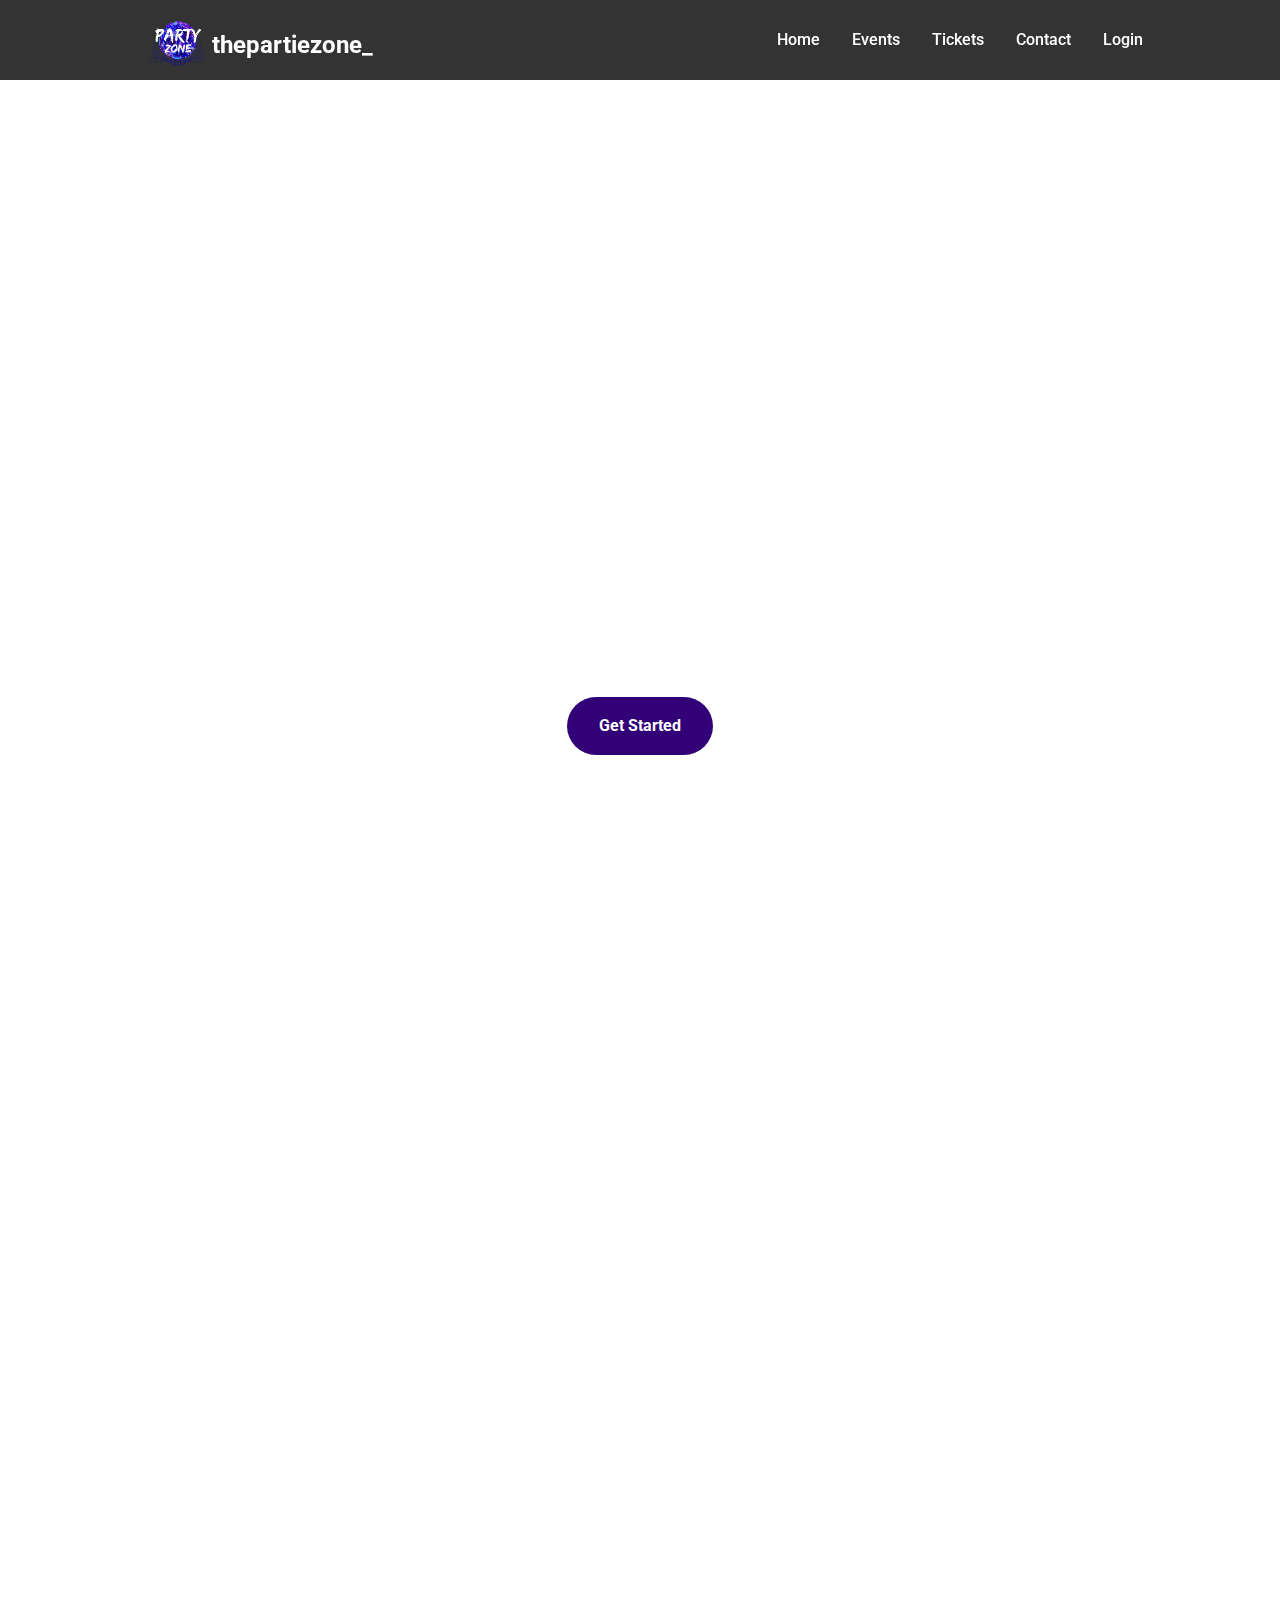
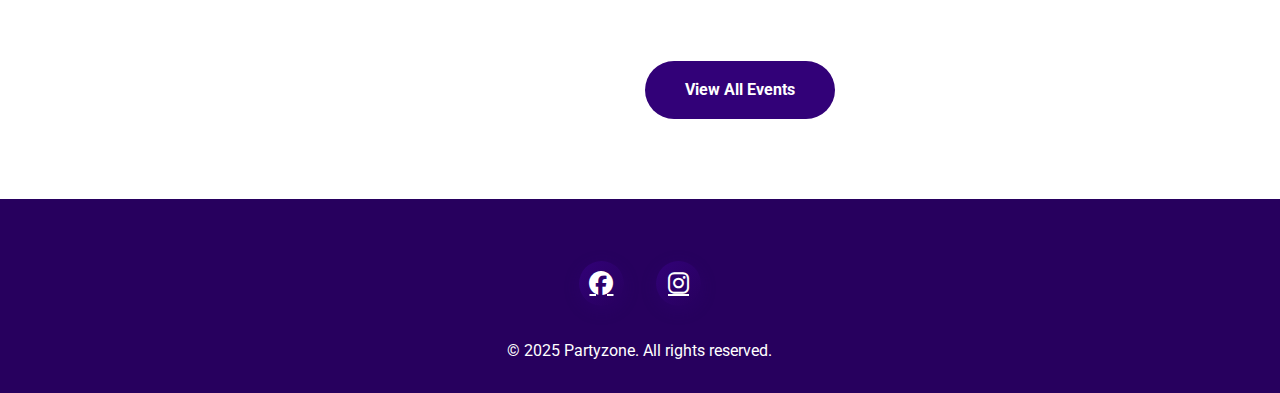
==== commit e8ece5ad: "Add files via upload" ====
--- a/index.html
+++ b/index.html
@@ -47,11 +47,11 @@
     background: white;
 ">
             <div class="container">
-                <h2 class="section-title" style="opacity: 1; transform: translateY(0px); transition: 0.6s ease-out;">Upcoming Events</h2>
+                <h2 class="section-title" style="opacity: 1;transform: translateY(0px);transition: 0.6s ease-out;margin-right: 5000px;">Upcoming Events</h2>
                 <div class="event-grid">
                     <!-- Event Card 1 -->
                     <div class="events-header">
-                        <h2 class="section-title" style="opacity: 1; transform: translateY(0px); transition: 0.6s ease-out;">Upcoming Events</h2>
+                        
                     </div>
                     <div class="event-grid">
                         <div class="event-card visible" style="opacity: 1; transform: translateY(0px); transition: 0.6s ease-out;">
@@ -59,7 +59,7 @@
                                 <span class="day">7</span>
                                 <span class="month">JAN</span>
                             </div>
-                            <img src="IMG_4682.jpeg" alt="Summer Bash Event">
+                            <img src="IMG_4682.JPEG" alt="Summer Bash Event">
                             <div class="event-info">
                                 <h3>Ameen khattab</h3>
                                 <p class="event-location"><i class="fas fa-map-marker-alt"></i> cafe talinda house, Cairo</p>
@@ -73,7 +73,7 @@
                     <a href="events.html" class="cta-button">View All Events</a>
                 </div>
             </div>
-        </section>
+        </div></div></section>
     </main>
 
     <footer>
--- a/styles.css
+++ b/styles.css
@@ -265,7 +265,7 @@
     text-align: center;
     margin-bottom: 3rem;
     font-size: 2.5rem;
-    color: #ffffff;
+    color: rgba(0, 0, 0, 0.95);
 }
 
 .contact-container {
@@ -1207,4 +1207,112 @@
 .form-group input[type="password"] {
     font-family: 'Arial', sans-serif;
     letter-spacing: 0.1em;
+}
+
+/* Login Section Styles */
+.login-section {
+    padding: 8rem 0;
+    min-height: 100vh;
+    display: flex;
+    align-items: center;
+    background: url(back.png) no-repeat center center/cover;
+}
+
+.login-container {
+    max-width: 400px;
+    margin: 0 auto;
+    padding: 2.5rem;
+    background: rgba(255, 255, 255, 0.95);
+    border-radius: 15px;
+    box-shadow: 0 10px 30px rgba(0, 0, 0, 0.1);
+}
+
+.login-container h2 {
+    text-align: center;
+    color: #333;
+    margin-bottom: 2rem;
+    font-size: 2rem;
+}
+
+.login-form .form-group {
+    margin-bottom: 1.5rem;
+    position: relative;
+}
+
+.login-form .form-group input {
+    width: 100%;
+    padding: 1rem;
+    border: 2px solid #ddd;
+    border-radius: 8px;
+    font-size: 1rem;
+    transition: all 0.3s ease;
+}
+
+.login-form .form-group label {
+    position: absolute;
+    left: 1rem;
+    top: 50%;
+    transform: translateY(-50%);
+    background: white;
+    padding: 0 0.5rem;
+    color: #666;
+    transition: all 0.3s ease;
+    pointer-events: none;
+}
+
+.login-form .form-group input:focus,
+.login-form .form-group input:valid {
+    border-color: #320178;
+}
+
+.login-form .form-group input:focus + label,
+.login-form .form-group input:valid + label {
+    top: 0;
+    font-size: 0.8rem;
+    color: #320178;
+}
+
+.login-form .submit-btn {
+    width: 100%;
+    padding: 1rem;
+    background: #320178;
+    color: white;
+    border: none;
+    border-radius: 8px;
+    font-size: 1rem;
+    font-weight: 600;
+    cursor: pointer;
+    transition: all 0.3s ease;
+}
+
+.login-form .submit-btn:hover {
+    background: #27005D;
+    transform: translateY(-2px);
+}
+
+.register-link {
+    text-align: center;
+    margin-top: 1.5rem;
+    color: #666;
+}
+
+.register-link a {
+    color: #320178;
+    text-decoration: none;
+    font-weight: 600;
+}
+
+.register-link a:hover {
+    text-decoration: underline;
+}
+
+@media (max-width: 768px) {
+    .login-container {
+        margin: 1rem;
+        padding: 1.5rem;
+    }
+    
+    .login-form .form-group input {
+        font-size: 16px; /* Prevents zoom on iOS */
+    }
 }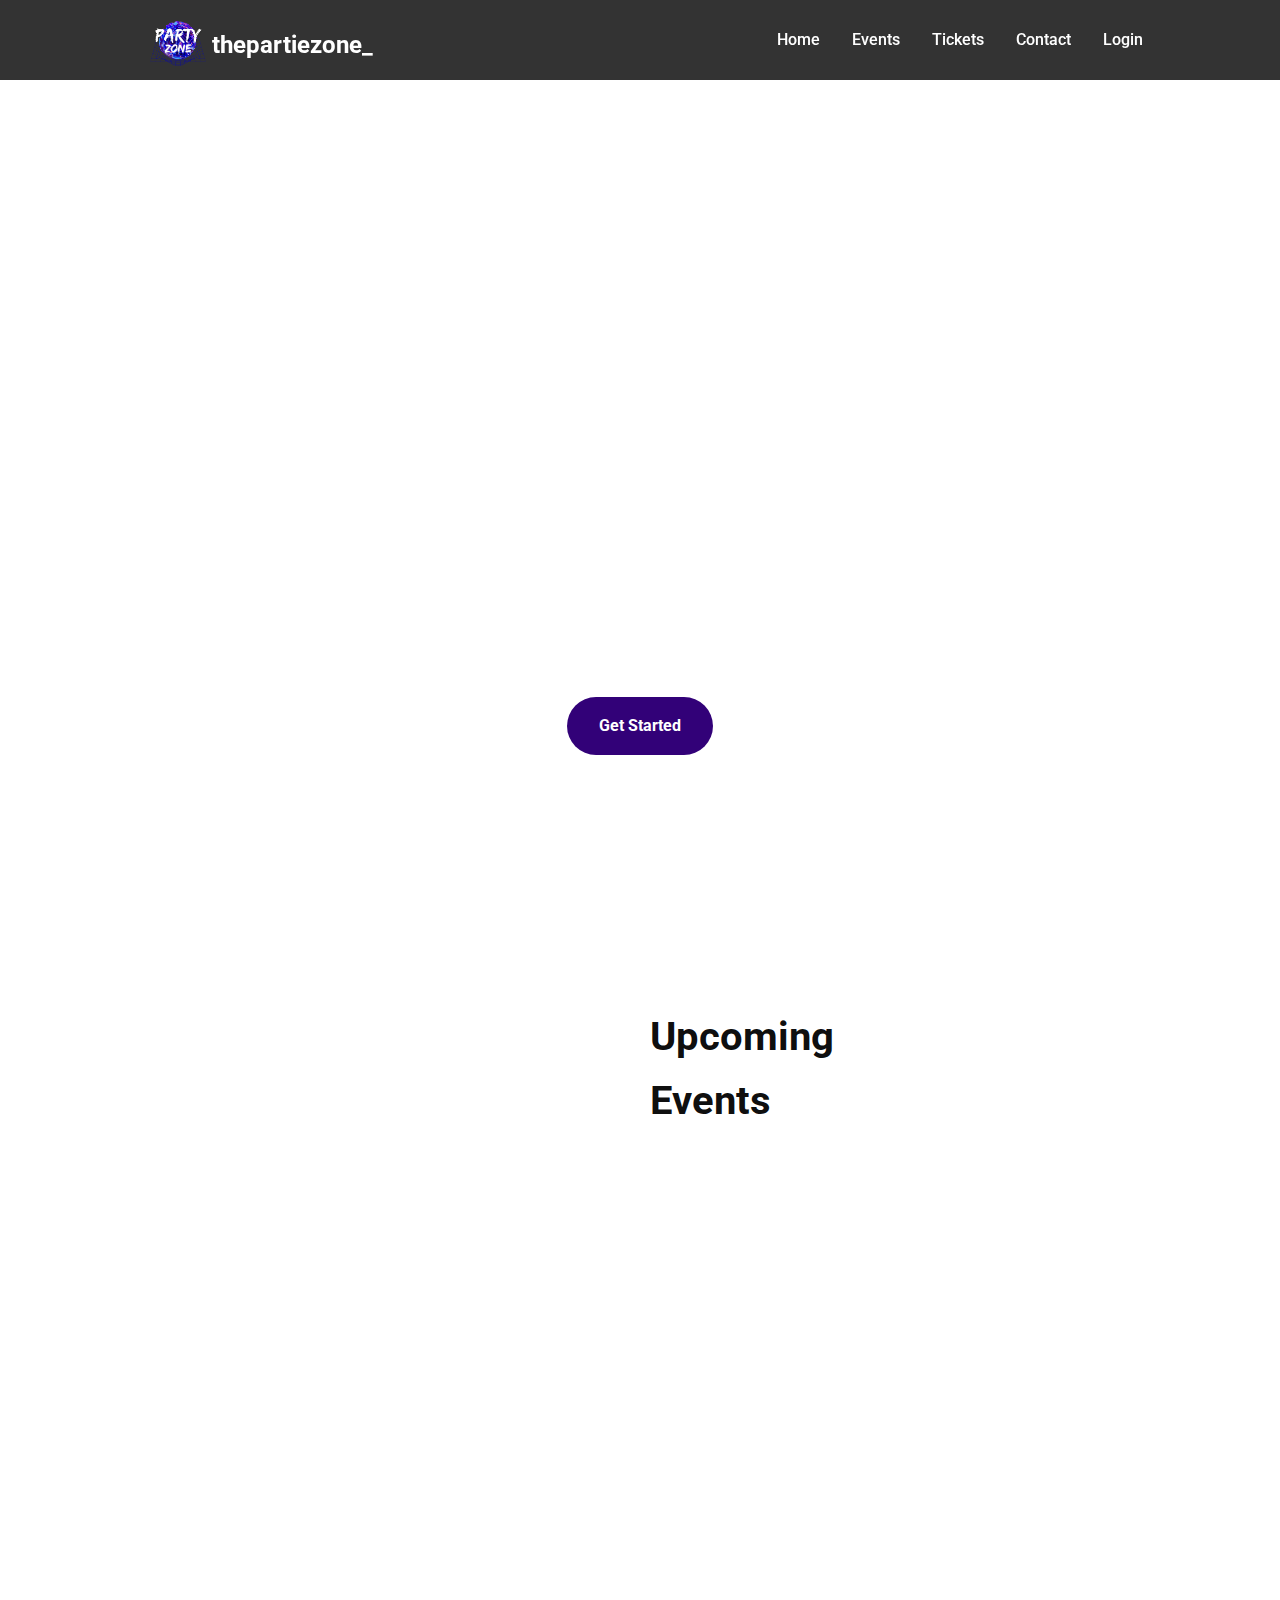
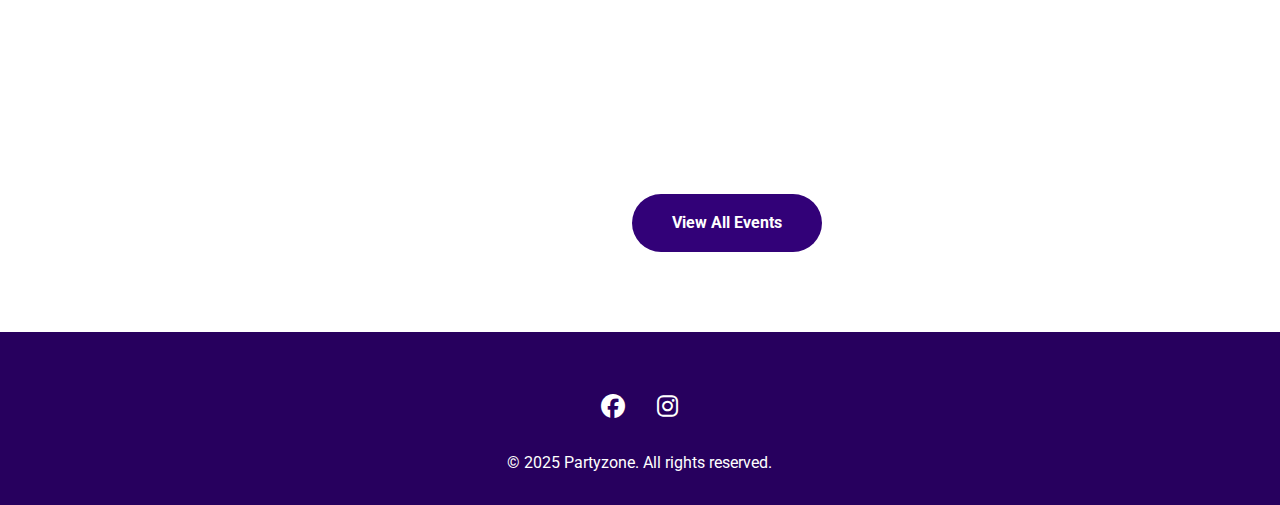
==== commit 9ee2c6ac: "Add files via upload" ====
--- a/index.html
+++ b/index.html
@@ -46,14 +46,16 @@
         <section id="events" class="events-section" style="
     background: white;
 ">
-            <div class="container">
-                <h2 class="section-title" style="opacity: 1;transform: translateY(0px);transition: 0.6s ease-out;margin-right: 5000px;">Upcoming Events</h2>
+            <div class="container-1">
+                <h2 class="section-title_1">Upcoming Events</h2>
                 <div class="event-grid">
                     <!-- Event Card 1 -->
                     <div class="events-header">
                         
                     </div>
-                    <div class="event-grid">
+                    <div class="event-grid" style="
+    margin-left: 315px;
+">
                         <div class="event-card visible" style="opacity: 1; transform: translateY(0px); transition: 0.6s ease-out;">
                             <div class="event-date">
                                 <span class="day">7</span>
@@ -80,8 +82,8 @@
         <div class="container">
             <div class="footer-content">
                 <div class="social-links">
-                    <a href="https://www.facebook.com/people/PARTY-ZONE/100093263652308/"><i class="fab fa-facebook"></i></a>
-                    <a href="https://www.instagram.com/thepartieszone_/"><i class="fab fa-instagram"></i></a>
+                    <a href="https://www.facebook.com/people/PARTY-ZONE/100093263652308/" aria-label="Visit our Facebook page"><i class="fab fa-facebook"></i></a>
+                    <a href="https://www.instagram.com/thepartieszone_/" aria-label="Visit our Instagram page"><i class="fab fa-instagram"></i></a>
                 </div>
                 <p>© 2025 Partyzone. All rights reserved.</p>
             </div>
--- a/styles.css
+++ b/styles.css
@@ -266,6 +266,23 @@
     margin-bottom: 3rem;
     font-size: 2.5rem;
     color: rgba(0, 0, 0, 0.95);
+    opacity: 1;
+    transform: translateY(5px);
+    transition: 0.6s ease-out;
+    margin-right: -16px;
+    padding: 30px 0px 75px 0px;
+}
+
+.section-title_1 {
+    text-align: center;
+    margin-bottom: 3rem;
+    font-size: 2.5rem;
+    color: rgba(0, 0, 0, 0.95);
+    opacity: 1;
+    transform: translateY(-77px);
+    transition: 0.6s ease-out;
+    margin-left: 650px;
+    padding: 54px 84px 75px 0px;
 }
 
 .contact-container {
@@ -372,7 +389,7 @@
     text-align: center;
 }
 
-/* Enhanced Social Links */
+/* Basic Social Links */
 .social-links {
     margin: 2rem 0;
     display: flex;
@@ -383,72 +400,17 @@
 .social-links a {
     color: white;
     font-size: 1.5rem;
-    position: relative;
-    display: flex;
-    align-items: center;
-    justify-content: center;
-    width: 45px;
-    height: 45px;
-    border-radius: 50%;
-    background: linear-gradient(135deg, #320178, #27005D);
-    box-shadow: 0 4px 15px rgba(50, 1, 120, 0.3);
-    transition: all 0.3s cubic-bezier(0.4, 0, 0.2, 1);
-}
-
-.social-links a:before {
-    content: '';
-    position: absolute;
-    inset: 0;
-    border-radius: 50%;
-    padding: 2px;
-    background: linear-gradient(135deg, #ffffff, #320178);
-    mask: linear-gradient(#fff 0 0) content-box, linear-gradient(#fff 0 0);
-    -webkit-mask: linear-gradient(#fff 0 0) content-box, linear-gradient(#fff 0 0);
-    -webkit-mask-composite: xor;
-    mask-composite: exclude;
-    opacity: 0;
-    transition: opacity 0.3s ease;
-}
-
-.social-links a i {
-    position: relative;
-    z-index: 2;
+    text-decoration: none;
     transition: transform 0.3s ease;
 }
 
 .social-links a:hover {
     transform: translateY(-3px);
-}
-
-.social-links a:hover:before {
-    opacity: 1;
-}
-
-.social-links a:hover i {
-    transform: scale(1.1);
 }
 
 @media (max-width: 768px) {
     .social-links {
         gap: 1.5rem;
-    }
-    
-    .social-links a {
-        width: 40px;
-        height: 40px;
-        font-size: 1.3rem;
-    }
-}
-
-@media (max-width: 480px) {
-    .social-links {
-        gap: 1rem;
-    }
-    
-    .social-links a {
-        width: 35px;
-        height: 35px;
-        font-size: 1.2rem;
     }
 }
 
@@ -465,8 +427,8 @@
     grid-template-columns: repeat(auto-fit, minmax(320px, 1fr));
     gap: 2.5rem;
     margin-top: -100px;
-    margin-right: 200px;
-    margin-left: 130px;
+    margin-right: 218px;
+    margin-left: 220px;
     padding: 0 1rem;
 }
 
@@ -596,6 +558,7 @@
     .event-info {
         padding: 1.5rem;
     }
+    
 }
 
 /* Contact Section */
@@ -614,6 +577,18 @@
     .contact-info {
         grid-template-columns: 1fr;
     }
+    
+    .section-title {
+    text-align: center;
+    margin-bottom: 3rem;
+    font-size: 2.5rem;
+    color: rgba(0, 0, 0, 0.95);
+     opacity: 1;
+    transform: translateY(9px);
+    transition: 0.6s ease-out;
+    margin-right: 40px;
+    padding: 0px 0px 0px 32px;
+}
 }
 
 /* Create Event Section */
@@ -690,125 +665,132 @@
 .my-tickets-section {
     padding: 10rem 0 5rem;
     background: url(back.png) no-repeat center center/cover;
-}
-
-.tickets-list {
+    min-height: 60vh;
     display: flex;
-    flex-direction: column;
+    align-items: center;
+}
+
+.login-message {
+    text-align: center;
+    background: rgba(255, 255, 255, 0.95);
+    padding: 2rem;
+    border-radius: 15px;
+    box-shadow: 0 10px 30px rgba(0, 0, 0, 0.1);
+}
+
+.login-message h3 {
+    margin-bottom: 1.5rem;
+    color: #333;
+}
+
+/* Contact Section */
+.contact-section {
+    padding: 10rem 0 5rem;
+    background: url(back.png) no-repeat center center/cover;
+}
+
+.contact-info {
+    display: grid;
+    grid-template-columns: repeat(2, 1fr);
     gap: 2rem;
+}
+
+@media (max-width: 768px) {
+    .contact-info {
+        grid-template-columns: 1fr;
+    }
+}
+
+/* Create Event Section */
+.create-event-section {
+    padding: 10rem 0 5rem;
+    background: #f8f8f8;
+}
+
+.create-event-form {
     max-width: 800px;
     margin: 0 auto;
-}
-
-.ticket-item {
     background: white;
+    padding: 2rem;
     border-radius: 15px;
-    padding: 2rem;
     box-shadow: 0 3px 15px rgba(0, 0, 0, 0.1);
-    display: flex;
-    justify-content: space-between;
-    align-items: center;
+}
+
+.form-grid {
+    display: grid;
+    grid-template-columns: repeat(2, 1fr);
     gap: 2rem;
 }
 
-.ticket-details {
-    display: flex;
-    gap: 3rem;
-    align-items: center;
-}
-
-.event-info h3 {
-    color: #333;
-    margin-bottom: 1rem;
-}
-
-.event-info p {
-    color: #666;
-    margin-bottom: 0.5rem;
-}
-
-.event-info i {
-    color: #320178;
-    width: 20px;
-    margin-right: 0.5rem;
-}
-
-.ticket-badge {
-    display: inline-block;
-    padding: 0.5rem 1rem;
-    border-radius: 20px;
-    color: white;
-    font-weight: 500;
-    margin-bottom: 1rem;
-}
-
-.ticket-badge.vip {
-    background: #320178;
-}
-
-.ticket-badge.standard {
-    background: #666;
-}
-
-.ticket-id {
-    color: #666;
-    font-size: 0.9rem;
-}
-
-.ticket-actions {
+.full-width {
+    grid-column: 1 / -1;
+}
+
+.button-group {
+    margin-top: 2rem;
     display: flex;
     gap: 1rem;
-}
-
-.download-btn,
-.share-btn {
-    padding: 0.8rem 1.5rem;
+    justify-content: center;
+}
+
+.reset-btn {
+    padding: 1rem 2rem;
+    background: #666;
+    color: white;
     border: none;
-    border-radius: 25px;
+    border-radius: 30px;
     cursor: pointer;
-    font-weight: 500;
+    font-weight: bold;
+    transition: all 0.3s ease;
+}
+
+.reset-btn:hover {
+    background: #555;
+    transform: translateY(-3px);
+}
+
+/* File input styling */
+.form-group input[type="file"] {
+    padding: 0.5rem;
+    border: 1px dashed #320178;
+    border-radius: 5px;
+    cursor: pointer;
+}
+
+.form-group input[type="file"] + label {
+    background: transparent;
+}
+
+@media (max-width: 768px) {
+    .form-grid {
+        grid-template-columns: 1fr;
+    }
+    
+    .button-group {
+        flex-direction: column;
+    }
+}
+
+/* My Tickets Section */
+.my-tickets-section {
+    padding: 10rem 0 5rem;
+    background: url(back.png) no-repeat center center/cover;
+    min-height: 76.5vh;
     display: flex;
     align-items: center;
-    gap: 0.5rem;
-    transition: all 0.3s ease;
-}
-
-.download-btn {
-    background: #320178;
-    color: white;
-}
-
-.share-btn {
-    background: #f0f0f0;
+}
+
+.login-message {
+    text-align: center;
+    background: rgba(255, 255, 255, 0.95);
+    padding: 2rem;
+    border-radius: 15px;
+    box-shadow: 0 10px 30px rgba(0, 0, 0, 0.1);
+}
+
+.login-message h3 {
+    margin-bottom: 1.5rem;
     color: #333;
-}
-
-.download-btn:hover,
-.share-btn:hover {
-    transform: translateY(-2px);
-}
-
-@media (max-width: 768px) {
-    .ticket-item {
-        flex-direction: column;
-        text-align: center;
-    }
-
-    .ticket-details {
-        flex-direction: column;
-        gap: 1rem;
-    }
-
-    .ticket-actions {
-        width: 100%;
-        flex-direction: column;
-    }
-
-    .download-btn,
-    .share-btn {
-        width: 100%;
-        justify-content: center;
-    }
 }
 
 /* Fix for iOS Safari 100vh issue */
@@ -1091,8 +1073,15 @@
     }
 
     .section-title {
-        font-size: 2rem;
-        color: white;
+        text-align: center;
+        margin-bottom: 3rem;
+        font-size: 2.5rem;
+        color: rgba(0, 0, 0, 0.95);
+         opacity: 1;
+        transform: translateY(9px);
+        transition: 0.6s ease-out;
+        margin-right: 40px;
+        padding: 0px 0px 0px 32px;
     }
 
     .container {
@@ -1212,10 +1201,11 @@
 /* Login Section Styles */
 .login-section {
     padding: 8rem 0;
-    min-height: 100vh;
+    min-height: 82vh;
     display: flex;
     align-items: center;
     background: url(back.png) no-repeat center center/cover;
+    padding: -1px 0px;
 }
 
 .login-container {
@@ -1308,11 +1298,116 @@
 
 @media (max-width: 768px) {
     .login-container {
-        margin: 1rem;
+        margin: -2rem;
         padding: 1.5rem;
+        width: 135%;
     }
     
     .login-form .form-group input {
         font-size: 16px; /* Prevents zoom on iOS */
     }
+}
+
+/* Additional form validation styles */
+.form-group input:invalid {
+    border-color: #ddd;
+}
+
+.form-group input:valid {
+    border-color: #4caf50;
+}
+
+.login-form #register-form {
+    max-width: 400px;
+    margin: 0 auto;
+}
+
+.error-message {
+    display: none;
+    background: #ffebee;
+    color: #c62828;
+    padding: 10px;
+    border-radius: 5px;
+    margin-bottom: 20px;
+    text-align: center;
+}
+
+/* Forgot Password Styles */
+.form-options {
+    display: flex;
+    justify-content: flex-end;
+    margin-bottom: 1rem;
+}
+
+.forgot-password-link {
+    color: var(--primary);
+    text-decoration: none;
+    font-size: 0.9rem;
+    transition: color 0.3s ease;
+}
+
+.forgot-password-link:hover {
+    text-decoration: underline;
+}
+
+/* Modal Styles */
+.modal {
+    display: none;
+    position: fixed;
+    top: 0;
+    left: 0;
+    width: 100%;
+    height: 100%;
+    background-color: rgba(0, 0, 0, 0.5);
+    z-index: 1000;
+    backdrop-filter: blur(5px);
+}
+
+.modal-content {
+    position: relative;
+    background-color: white;
+    max-width: 400px;
+    margin: 15vh auto;
+    padding: 2rem;
+    border-radius: 15px;
+    box-shadow: 0 10px 30px rgba(0, 0, 0, 0.2);
+}
+
+.close {
+    position: absolute;
+    right: 1rem;
+    top: 1rem;
+    font-size: 1.5rem;
+    cursor: pointer;
+    color: #666;
+    transition: color 0.3s ease;
+}
+
+.close:hover {
+    color: #333;
+}
+
+.modal h2 {
+    margin-bottom: 1.5rem;
+    color: #333;
+    text-align: center;
+}
+
+.event-grid {
+    opacity: 1;
+    transform: translateY(0px);
+    transition: 0.6s ease-out;
+}
+.event-grid_1 {
+    opacity: 1;
+    transform: translateY(0px);
+    transition: 0.6s ease-out;
+}
+
+.container-1{ 
+    opacity: 1;
+    transform: translateY(0px);
+    transition: 0.6s ease-out;
+    margin-right: 5000px;
+    
 }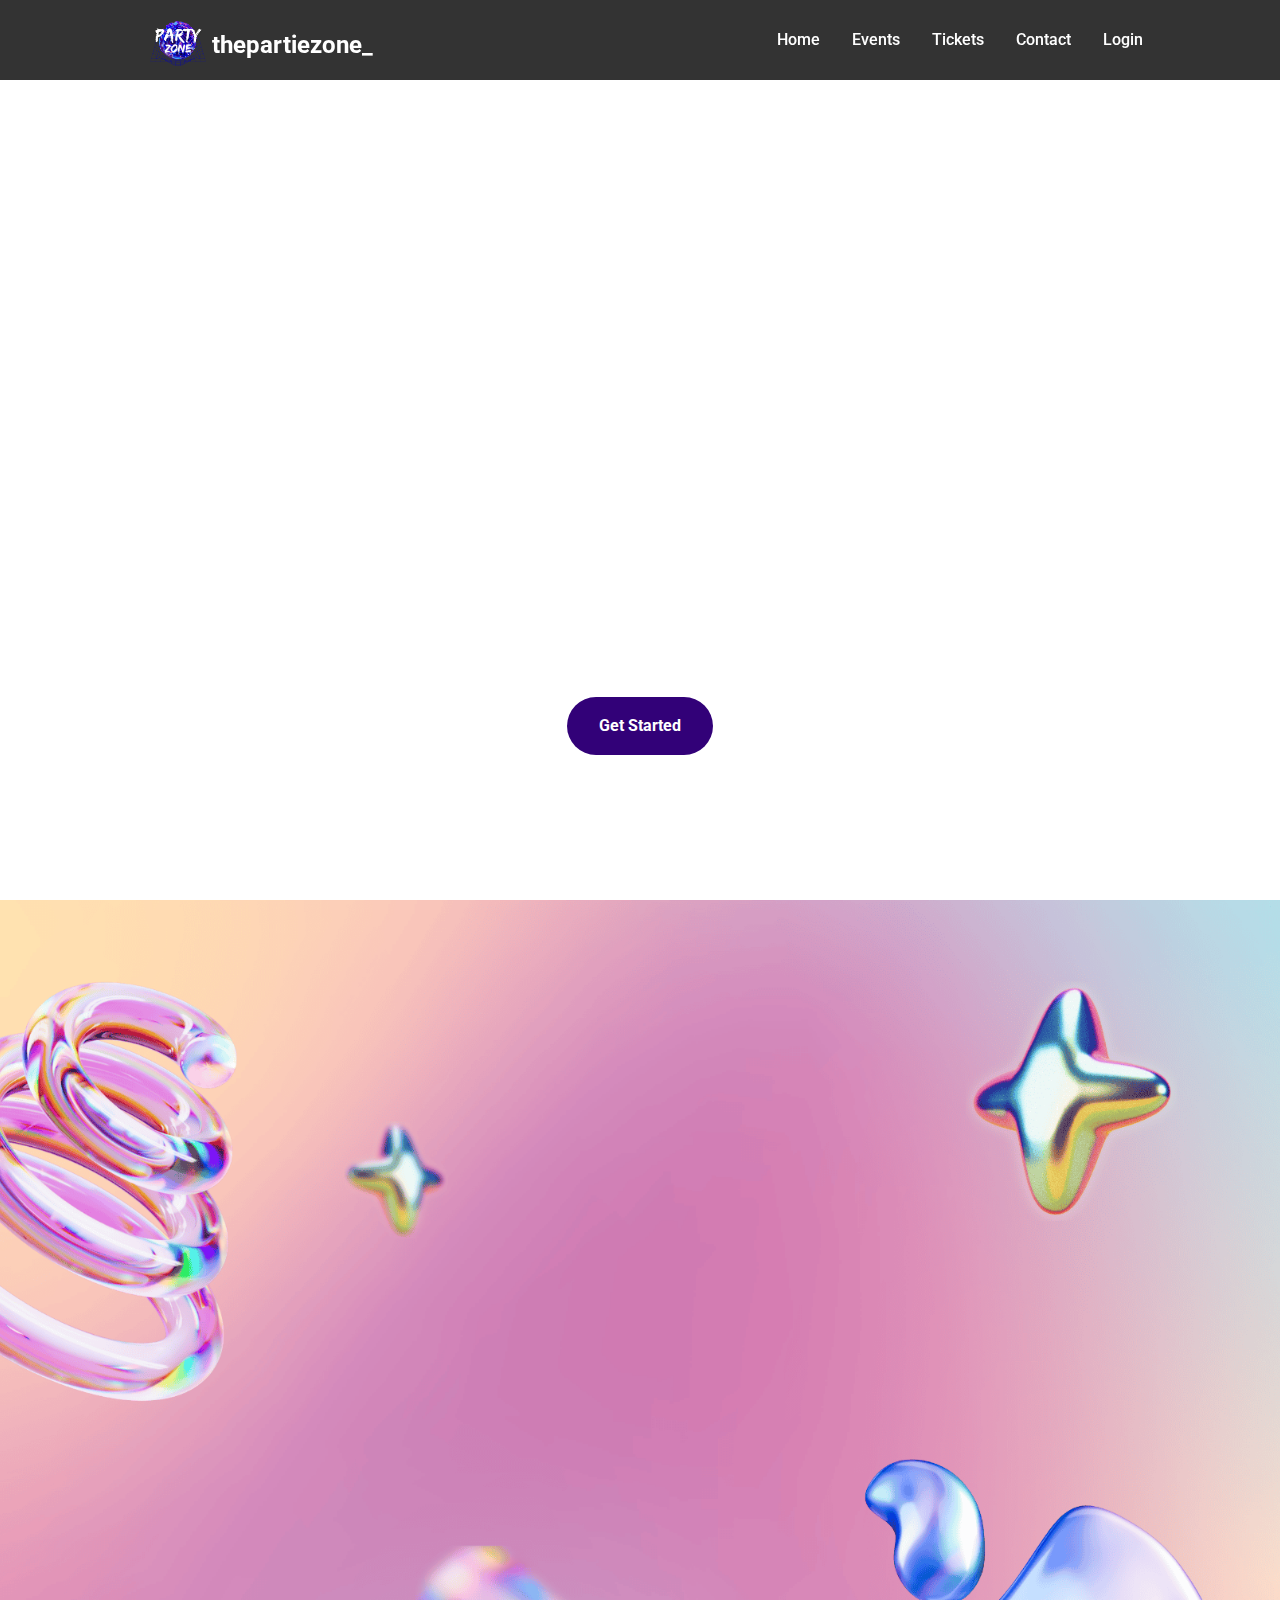
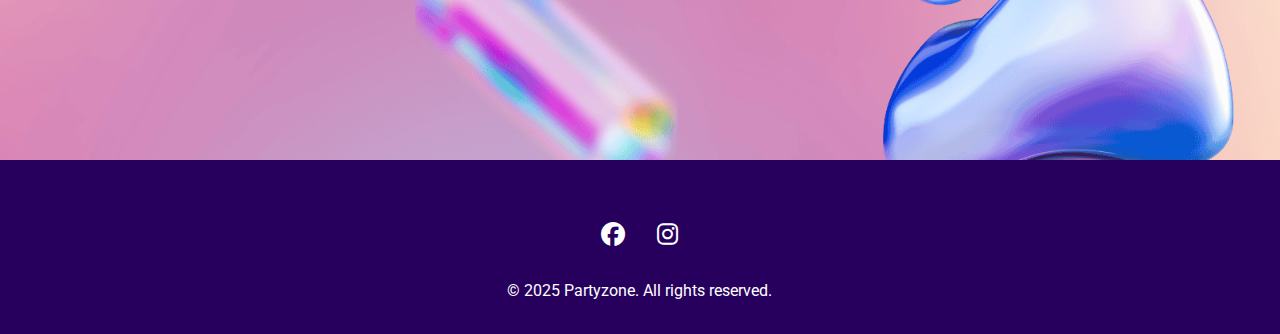
==== commit 628c4118: "Add files via upload" ====
--- a/index.html
+++ b/index.html
@@ -43,27 +43,21 @@
             </div>
         </section>
 
-        <section id="events" class="events-section" style="
-    background: white;
-">
+        <section id="events" class="events-section">
             <div class="container-1">
-                <h2 class="section-title_1">Upcoming Events</h2>
+                <h2 class="section-title visible" style="opacity: 1; transform: translateY(0px); transition: 0.6s ease-out;">Upcoming Events</h2>
                 <div class="event-grid">
                     <!-- Event Card 1 -->
-                    <div class="events-header">
-                        
-                    </div>
-                    <div class="event-grid" style="
-    margin-left: 315px;
-">
+                    
+                    <div class="event-grid">
                         <div class="event-card visible" style="opacity: 1; transform: translateY(0px); transition: 0.6s ease-out;">
                             <div class="event-date">
-                                <span class="day">7</span>
-                                <span class="month">JAN</span>
+                                <span class="day">14</span>
+                                <span class="month">Feb</span>
                             </div>
-                            <img src="IMG_4682.JPEG" alt="Summer Bash Event">
+                            <img src="Karim Crstiano &amp; Fares Socar.png" alt="Summer Bash Event">
                             <div class="event-info">
-                                <h3>Ameen khattab</h3>
+                                <h3>Karim Crstiano &amp; Fares Socar</h3>
                                 <p class="event-location"><i class="fas fa-map-marker-alt"></i> cafe talinda house, Cairo</p>
                                 <p class="event-time"><i class="far fa-clock"></i> 7:00 PM</p>
                                 <p class="event-description"></p>
@@ -71,9 +65,8 @@
                             </div>
                         </div>
                         
-                <div class="events-cta">
-                    <a href="events.html" class="cta-button">View All Events</a>
-                </div>
+                
+
             </div>
         </div></div></section>
     </main>
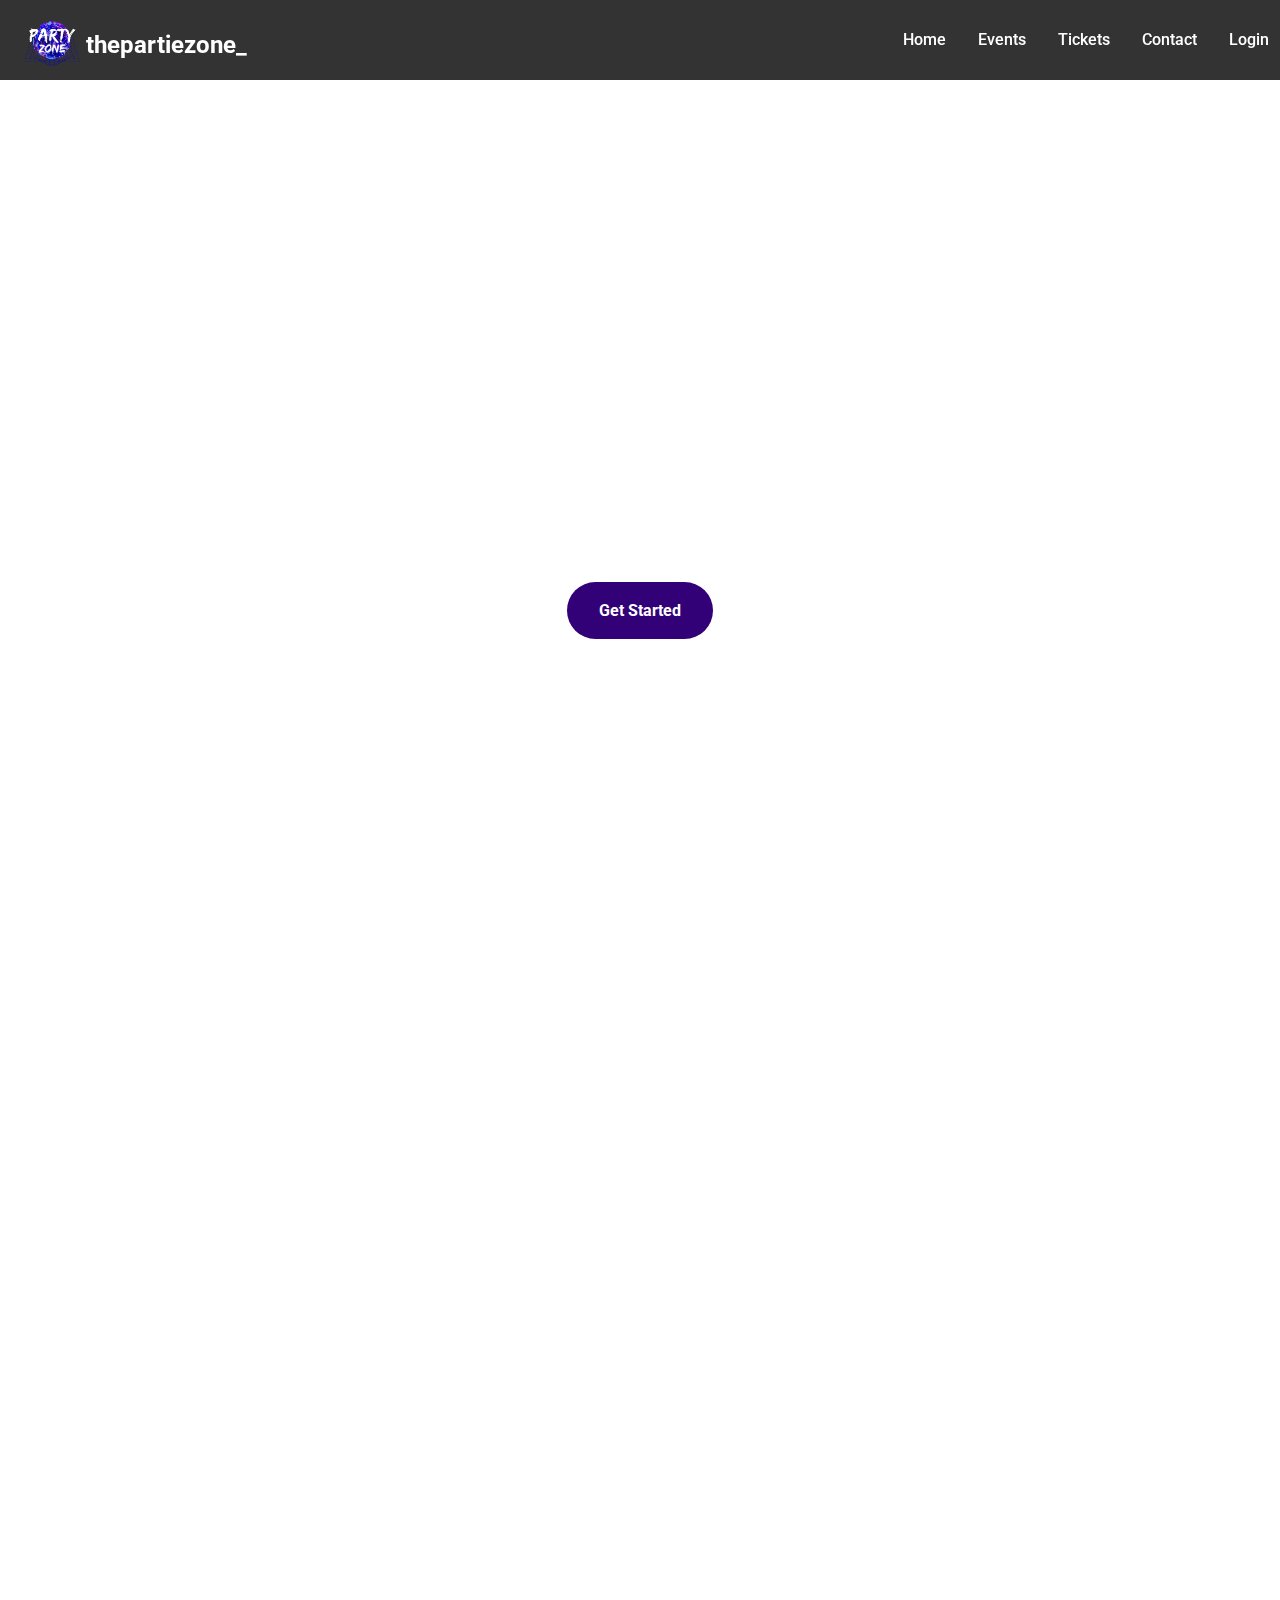
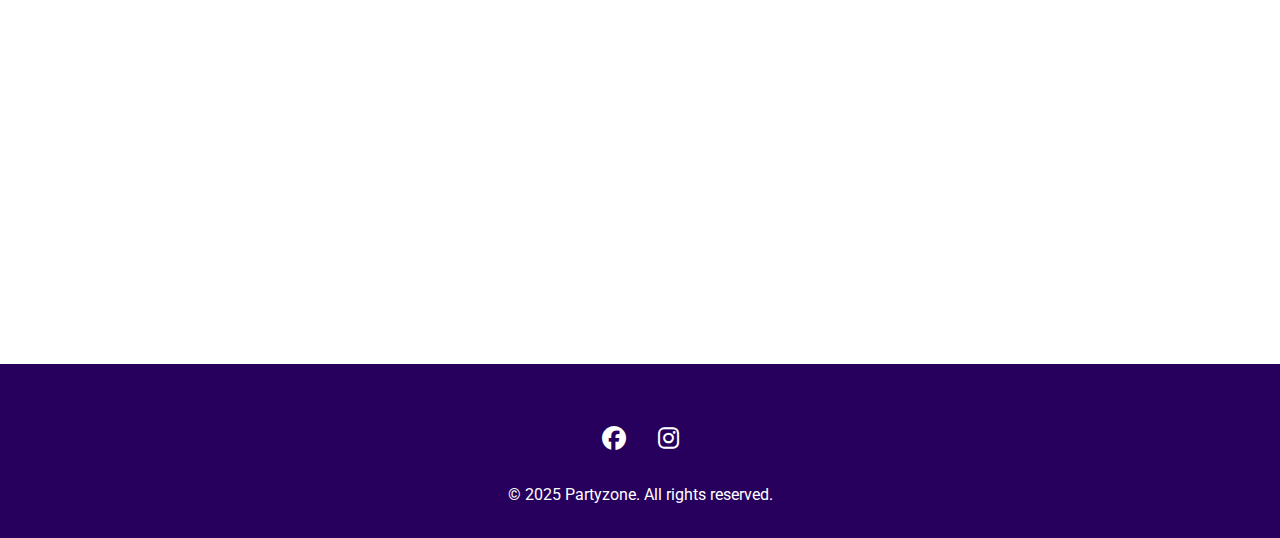
==== commit 3fd45f38: "Add files via upload" ====
--- a/index.html
+++ b/index.html
@@ -55,7 +55,7 @@
                                 <span class="day">14</span>
                                 <span class="month">Feb</span>
                             </div>
-                            <img src="Karim Crstiano &amp; Fares Socar.png" alt="Summer Bash Event">
+                            <img src="Karim Crstiano & Fares Socar.jpg" alt="Summer Bash Event">
                             <div class="event-info">
                                 <h3>Karim Crstiano &amp; Fares Socar</h3>
                                 <p class="event-location"><i class="fas fa-map-marker-alt"></i> cafe talinda house, Cairo</p>
--- a/styles.css
+++ b/styles.css
@@ -10,7 +10,7 @@
 }
 
 .container {
-    width: min(60%, 1020px);
+    width: min(90%, 1020px);
     margin-inline: auto;
     padding-inline: clamp(1rem, 3vw, 2rem);
     position: relative;
@@ -29,6 +29,12 @@
     padding-inline: clamp(1rem, 3vw, 2rem);
 }
 
+.container-1 {
+    width: min(90%, 1200px);
+    margin: 0 auto;
+    padding: 0 1rem;
+}
+
 /* Section spacing utilities */
 .section-padding {
     padding-block: clamp(3rem, 8vh, 8rem);
@@ -39,10 +45,66 @@
 }
 
 @media (max-width: 768px) {
+    .container,
+    .container-narrow,
+    .container-wide,
+    .container-1 {
+        width: 95%;
+        padding: 0.5rem;
+        margin: 0 auto;
+    }
+
+    .events-section .container {
+        width: 100%;
+        padding: 1rem;
+    }
+
+    .event-grid {
+        grid-template-columns: 1fr;
+        gap: 1.5rem;
+        margin: 1rem 0;
+        padding: 0;
+    }
+
+    .event-card {
+        margin: 0;
+        width: 100%;
+    }
+
     .container,
     .container-narrow,
     .container-wide {
         padding-inline: 1rem;
+    }
+
+    nav .container {
+        width: 100%;
+        padding: 0.5rem 1rem;
+        display: flex;
+        justify-content: space-between;
+        align-items: center;
+    }
+
+    .hero .container {
+        width: 100%;
+        padding: 0 1rem;
+        margin-top: 60px;
+    }
+}
+
+@media (max-width: 480px) {
+    .container,
+    .container-1 {
+        width: 100%;
+        padding: 0.5rem;
+    }
+
+    .events-section .container {
+        padding: 0.5rem;
+    }
+
+    .event-grid {
+        margin: 0.5rem 0;
     }
 }
 
@@ -274,15 +336,15 @@
 }
 
 .section-title_1 {
-    text-align: center;
-    margin-bottom: 3rem;
-    font-size: 2.5rem;
-    color: rgba(0, 0, 0, 0.95);
-    opacity: 1;
-    transform: translateY(-77px);
-    transition: 0.6s ease-out;
-    margin-left: 650px;
-    padding: 54px 84px 75px 0px;
+     text-align: center; 
+     margin-bottom: 3rem; 
+     font-size: 2.5rem; 
+     color: rgba(0, 0, 0, 0.95); 
+     opacity: 1; 
+     transform: translateY(-77px); 
+     transition: 0.6s ease-out; 
+     margin-left: 650px; 
+     padding: 54px 84px 75px 0px; 
 }
 
 .contact-container {
@@ -450,7 +512,7 @@
 
 .event-card img {
     width: 100%;
-    height: 280px;
+    height: 466px;
     object-fit: cover;
     transition: transform 0.5s ease;
 }
@@ -1083,6 +1145,16 @@
         margin-right: 40px;
         padding: 0px 0px 0px 32px;
     }
+    .section-title_1 {
+    text-align: center;
+    margin-bottom: 3rem;
+    font-size: 2.5rem;
+    color: rgba(0, 0, 0, 0.95);
+    opacity: 1;
+    transform: translateY(-39px);
+    transition: 0.6s ease-out;
+    margin-left: 45px;
+}
 
     .container {
         padding: 0 15px;
@@ -1410,4 +1482,433 @@
     transition: 0.6s ease-out;
     margin-right: 5000px;
     
+}
+
+/* Events Section Styles */
+#events.events-section {
+    background: white;
+    padding: 4rem 0;
+}
+
+.container-1 {
+    width: 90%;
+    max-width: 1200px;
+    margin: 0 auto;
+    padding: 0 1rem;
+}
+
+#events .section-title {
+    text-align: center;
+    margin-bottom: 3rem;
+    color: #333;
+}
+
+#events .event-grid {
+    display: grid;
+    grid-template-columns: repeat(auto-fit, minmax(300px, 1fr));
+    gap: 2rem;
+    margin: 2rem 0;
+}
+
+@media (max-width: 768px) {
+    .container-1 {
+        width: 95%;
+        padding: 0 0.5rem;
+    }
+    
+    #events .event-grid {
+        grid-template-columns: 1fr;
+    }
+    
+    #events.events-section {
+        padding: 2rem 0;
+    }
+}
+
+/* Mobile Optimization */
+@media (max-width: 768px) {
+    /* Navigation fixes */
+    nav .container {
+        padding: 0.8rem 1rem;
+    }
+
+    .logo img {
+        height: 35px;
+        margin: 0;
+    }
+
+    nav h1 {
+        font-size: 1.2rem;
+        margin: 0;
+        padding: 0;
+    }
+
+    .menu-btn {
+        margin: 0;
+        padding: 0.5rem;
+    }
+
+    /* Hero section fixes */
+    .hero h1 {
+        font-size: 2.5rem;
+        margin: 0 0 0.5rem;
+    }
+
+    .hero h2 {
+        font-size: 2rem;
+        margin: 0 0 1.5rem;
+        text-align: center;
+    }
+
+    /* Events section fixes */
+    .events-section {
+        padding: 6rem 1rem 3rem;
+    }
+
+    .event-grid {
+        grid-template-columns: 1fr;
+        gap: 1.5rem;
+        margin: 0;
+        padding: 0;
+    }
+
+    .event-card {
+        margin: 0 auto;
+        max-width: 100%;
+    }
+
+    .section-title {
+        font-size: 2rem;
+        margin: 0 0 2rem;
+        padding: 0;
+        transform: none;
+    }
+
+    /* Container fixes */
+    .container-1 {
+        width: 100%;
+        margin: 0;
+        padding: 1rem;
+    }
+
+    /* CTA Button fixes */
+    .cta-button,
+    .book-btn {
+        width: 100%;
+        max-width: 300px;
+        margin: 0 auto;
+        display: block;
+    }
+}
+
+/* Small mobile devices */
+@media (max-width: 480px) {
+    .hero {
+        height: 100vh;
+        background-position: center;
+    }
+
+    .event-card img {
+        height: 200px;
+    }
+
+    .events-section {
+        padding-top: 11rem;
+    }
+
+    nav .container {
+        padding: 0.5rem;
+    }
+
+    .nav-links.active {
+        padding: 1rem;
+    }
+
+    footer {
+        padding: 1.5rem;
+    }
+}
+
+/* Fix for iOS devices */
+@supports (-webkit-touch-callout: none) {
+    .hero,
+    .events-section {
+        min-height: -webkit-fill-available;
+    }
+}
+
+/* Touch device optimization */
+@media (hover: none) {
+    .nav-links a,
+    .book-btn,
+    .cta-button {
+        padding: 0.8rem 1rem;
+        min-height: 44px;
+    }
+}
+
+/* Fixed Mobile Navigation Styles */
+@media (max-width: 768px) {
+    nav {
+        position: fixed;
+        top: 0;
+        left: 0;
+        width: 100%;
+        z-index: 1000;
+        background: rgba(0, 0, 0, 0.9);
+    }
+
+    nav .container {
+        padding: 0.5rem 1rem;
+        display: flex;
+        justify-content: space-between;
+        align-items: center;
+    }
+
+    .logo {
+        display: flex;
+        align-items: center;
+        z-index: 1001;
+    }
+
+    .logo img {
+        height: 35px;
+        margin: 0;
+    }
+
+    nav h1 {
+        font-size: 1.2rem;
+        color: white;
+        margin: 0;
+        padding: 0;
+    }
+
+    .menu-btn {
+        display: block;
+        position: relative;
+        z-index: 1001;
+        margin: 0;
+        padding: 0.5rem;
+        background: transparent;
+    }
+
+    .nav-links {
+        position: fixed;
+        top: 60px; /* Height of nav bar */
+        left: 0;
+        width: 100%;
+        height: calc(100vh - 60px);
+        background: rgba(0, 0, 0, 0.95);
+        display: none;
+        flex-direction: column;
+        align-items: center;
+        justify-content: center;
+        gap: 2rem;
+        padding: 2rem;
+        transition: opacity 0.3s ease, transform 0.3s ease;
+    }
+
+    .nav-links.active {
+        display: flex;
+        opacity: 1;
+        transform: translateY(0);
+        pointer-events: auto;
+    }
+
+    .nav-links a {
+        color: white;
+        font-size: 1.2rem;
+        width: 100%;
+        text-align: center;
+        padding: 1rem;
+        border-radius: 8px;
+        transition: background-color 0.3s;
+    }
+
+    .nav-links a:hover {
+        background-color: rgba(255, 255, 255, 0.1);
+    }
+
+    /* Adjust main content to account for fixed nav */
+    main {
+        padding-top: 60px;
+    }
+
+    /* Ensure other sections don't overlap nav */
+    .hero,
+    .events-section,
+    .contact-section {
+        margin-top: 0;
+    }
+}
+
+/* Additional small screen adjustments */
+@media (max-width: 480px) {
+    nav .container {
+        padding: 0.5rem;
+    }
+
+    .logo img {
+        height: 30px;
+    }
+
+    nav h1 {
+        font-size: 1rem;
+        margin-top: -28px;
+        margin-left: 40px;
+    }
+
+    .nav-links {
+        top: 50px;
+        height: calc(100vh - 50px);
+    }
+
+    main {
+        padding-top: 50px;
+    }
+}
+
+/* Desktop Event Card Styles */
+@media (min-width: 768px) {
+    #events .event-grid {
+        display: grid;
+        grid-template-columns: repeat(auto-fit, minmax(300px, 1fr));
+        gap: 2rem;
+        max-width: 1200px;
+        margin: 0 auto;
+        padding: 0 2rem;
+    }
+
+    .event-card {
+        background: white;
+        border-radius: 15px;
+        overflow: hidden;
+        box-shadow: 0 4px 15px rgba(0, 0, 0, 0.1);
+        transition: transform 0.3s ease, box-shadow 0.3s ease;
+        margin: 0;
+        width: 100%;
+    }
+
+    .event-card.visible {
+        opacity: 1;
+        transform: translateY(0);
+    }
+
+    .event-card:hover {
+        transform: translateY(-10px);
+        box-shadow: 0 8px 25px rgba(0, 0, 0, 0.15);
+    }
+
+    .container-1 {
+        width: min(90%, 1200px);
+        margin: 0 auto;
+        padding: 0 2rem;
+    }
+
+    #events .section-title {
+        font-size: 2.5rem;
+        margin-bottom: 3rem;
+        text-align: center;
+        color: #333;
+    }
+
+    .events-cta {
+        margin-top: 3rem;
+        text-align: center;
+    }
+
+    .events-cta .cta-button {
+        display: inline-block;
+        min-width: 200px;
+    }
+}
+
+/* Reset problematic margins and transforms */
+.event-grid {
+    margin-top: 0;
+    margin-right: 0;
+    margin-left: 0;
+}
+
+.container-1 {
+    margin-right: auto;
+}
+
+/* Login and Register Pages Mobile Styles */
+@media (max-width: 768px) {
+    .login-section {
+        padding: 80px 1rem;
+        min-height: 100vh;
+        background: url(back.png) no-repeat center center/cover;
+    }
+
+    .login-container {
+        width: 90%;
+        max-width: none;
+        margin: 0 auto;
+        padding: 2rem 1.5rem;
+        border-radius: 12px;
+    }
+
+    .login-container h2 {
+        font-size: 1.8rem;
+        margin-bottom: 1.5rem;
+    }
+
+    .form-group {
+        margin-bottom: 1.5rem;
+    }
+
+    .form-group input {
+        padding: 0.8rem;
+        font-size: 16px;
+        height: 48px;
+    }
+
+    .form-group label {
+        font-size: 14px;
+    }
+
+    .submit-btn {
+        height: 48px;
+        font-size: 16px;
+    }
+
+    .register-link,
+    .form-options {
+        font-size: 14px;
+    }
+
+    /* Fix for iOS devices */
+    .login-section,
+    .register-section {
+        min-height: -webkit-fill-available;
+    }
+}
+
+/* Small mobile devices */
+@media (max-width: 480px) {
+    .login-section {
+        padding: 150px 1rem;
+    }
+
+    .login-container {
+        width: 100%;
+        padding: 1.5rem 1rem;
+    }
+
+    .login-container h2 {
+        font-size: 1.5rem;
+    }
+
+    .form-group input {
+        font-size: 15px;
+    }
+
+    /* Forgot password modal adjustments */
+    .modal-content {
+        width: 90%;
+        margin: 20vh auto;
+        padding: 1.5rem;
+    }
 }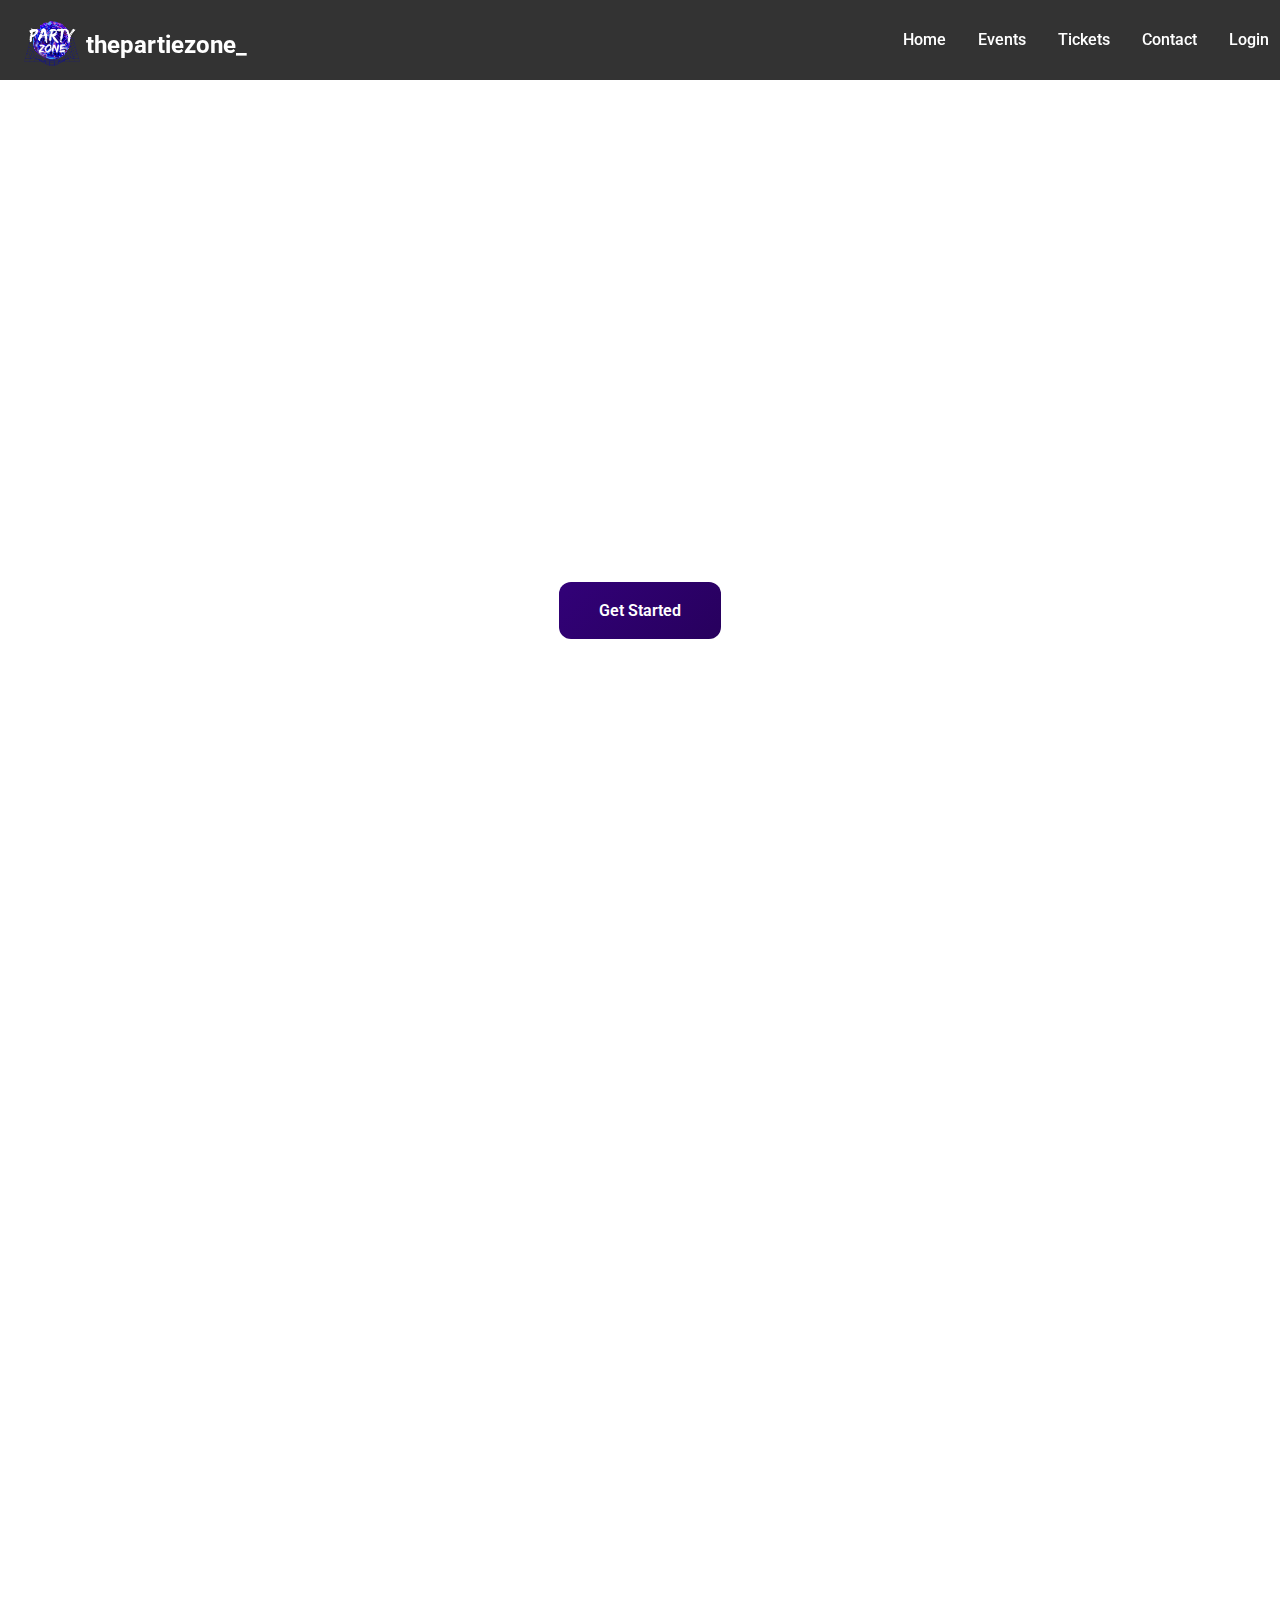
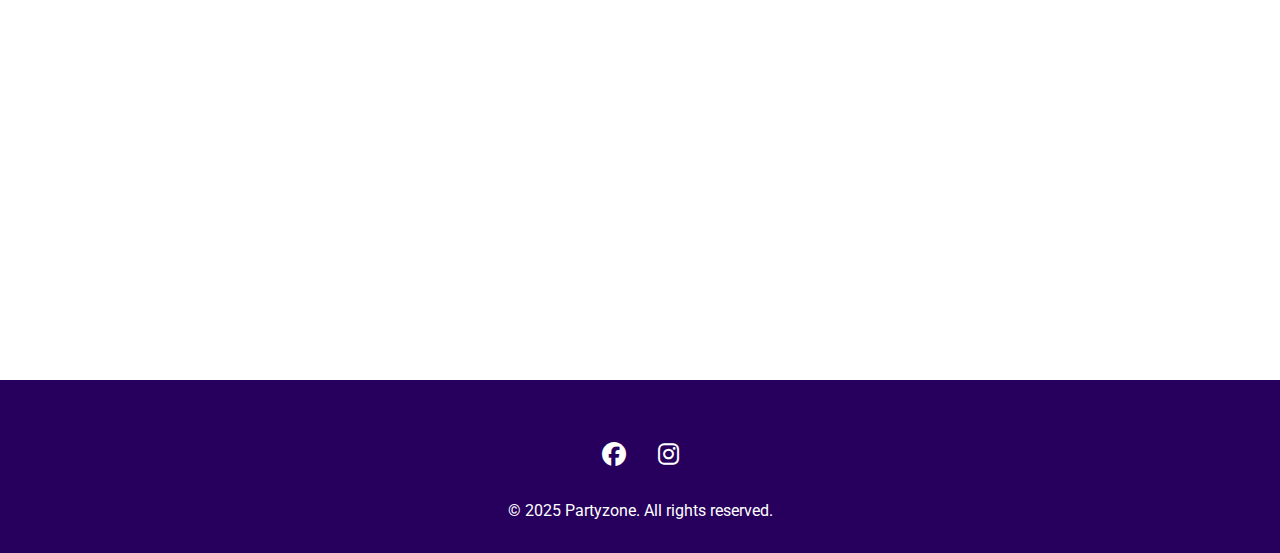
==== commit 09b28196: "Add files via upload" ====
--- a/index.html
+++ b/index.html
@@ -55,13 +55,13 @@
                                 <span class="day">14</span>
                                 <span class="month">Feb</span>
                             </div>
-                            <img src="Karim Crstiano & Fares Socar.jpg" alt="Summer Bash Event">
+                            <img src="Karim Crstiano & Fares Sokar.jpg" alt="Summer Bash Event">
                             <div class="event-info">
-                                <h3>Karim Crstiano &amp; Fares Socar</h3>
+                                <h3>Karim Crstiano &amp; Fares Sokar</h3>
                                 <p class="event-location"><i class="fas fa-map-marker-alt"></i> cafe talinda house, Cairo</p>
                                 <p class="event-time"><i class="far fa-clock"></i> 7:00 PM</p>
                                 <p class="event-description"></p>
-                                <button class="book-btn">Book Now</button>
+                                <a href="event-details.html" class="button-group">View Details</a>
                             </div>
                         </div>
                         
--- a/styles.css
+++ b/styles.css
@@ -679,10 +679,68 @@
 }
 
 .button-group {
-    margin-top: 2rem;
+    display: inline-flex;
+    align-items: center;
+    justify-content: center;
+    padding: 1rem 2.5rem;
+    background: linear-gradient(135deg, #320178, #27005D);
+    color: white;
+    text-decoration: none;
+    border: none;
+    border-radius: 12px;
+    font-weight: 600;
+    font-size: 1rem;
+    cursor: pointer;
+    transition: all 0.3s ease;
+    min-height: 48px;
+    gap: 0.5rem;
+    text-align: center;
+    width: 100%;
+}
+
+.button-group:hover {
+    background: linear-gradient(135deg, #27005D, #320178);
+    transform: translateY(-3px);
+    box-shadow: 0 5px 15px rgba(50, 1, 120, 0.2);
+}
+
+.button-group:active {
+    transform: translateY(-1px);
+}
+
+/* Button Group Container */
+.button-container {
     display: flex;
     gap: 1rem;
     justify-content: center;
+    margin-top: 2rem;
+}
+
+@media (max-width: 768px) {
+    .form-grid {
+        grid-template-columns: 1fr;
+    }
+    
+    .button-group {
+        width: 90%;
+        max-width: 300px;
+        margin: 0 auto;
+        padding: 1rem;
+    }
+
+    .button-container {
+        flex-direction: column;
+        gap: 1rem;
+    }
+}
+
+/* Touch Device Optimization for Button Group */
+@media (hover: none) {
+    .button-group {
+        min-height: 48px;
+        padding: 1rem 2rem;
+        -webkit-tap-highlight-color: transparent;
+    }
 }
 
 .reset-btn {
@@ -789,10 +847,68 @@
 }
 
 .button-group {
-    margin-top: 2rem;
+    display: inline-flex;
+    align-items: center;
+    justify-content: center;
+    padding: 1rem 2.5rem;
+    background: linear-gradient(135deg, #320178, #27005D);
+    color: white;
+    text-decoration: none;
+    border: none;
+    border-radius: 12px;
+    font-weight: 600;
+    font-size: 1rem;
+    cursor: pointer;
+    transition: all 0.3s ease;
+    min-height: 48px;
+    gap: 0.5rem;
+    text-align: center;
+    width: 100%;
+}
+
+.button-group:hover {
+    background: linear-gradient(135deg, #27005D, #320178);
+    transform: translateY(-3px);
+    box-shadow: 0 5px 15px rgba(50, 1, 120, 0.2);
+}
+
+.button-group:active {
+    transform: translateY(-1px);
+}
+
+/* Button Group Container */
+.button-container {
     display: flex;
     gap: 1rem;
     justify-content: center;
+    margin-top: 2rem;
+}
+
+@media (max-width: 768px) {
+    .form-grid {
+        grid-template-columns: 1fr;
+    }
+    
+    .button-group {
+        width: 90%;
+        max-width: 300px;
+        margin: 0 auto;
+        padding: 1rem;
+    }
+
+    .button-container {
+        flex-direction: column;
+        gap: 1rem;
+    }
+}
+
+/* Touch Device Optimization for Button Group */
+@media (hover: none) {
+    .button-group {
+        min-height: 48px;
+        padding: 1rem 2rem;
+        -webkit-tap-highlight-color: transparent;
+    }
 }
 
 .reset-btn {
@@ -1911,4 +2027,265 @@
         margin: 20vh auto;
         padding: 1.5rem;
     }
+}
+
+/* Event Details Styles */
+.event-details-section {
+    padding: 120px 0 60px;
+    background: url(back_2.png) no-repeat center center/cover;
+}
+
+.event-details-container {
+    max-width: 1000px;
+    margin: 0 auto;
+    background: white;
+    border-radius: 20px;
+    overflow: hidden;
+    box-shadow: 0 4px 15px rgba(0, 0, 0, 0.1);
+}
+
+.event-image {
+    width: 100%;
+    height: 400px;
+    overflow: hidden;
+}
+
+.event-image img {
+    width: 100%;
+    height: 100%;
+    object-fit: cover;
+}
+
+.event-info-detailed {
+    padding: 2rem;
+}
+
+.event-info-detailed h1 {
+    font-size: 2.5rem;
+    color: #333;
+    margin-bottom: 1.5rem;
+}
+
+.event-meta {
+    display: grid;
+    gap: 1rem;
+    margin-bottom: 2rem;
+}
+
+.event-meta p {
+    display: flex;
+    align-items: center;
+    gap: 0.5rem;
+    color: #666;
+}
+
+.event-meta i {
+    color: #320178;
+}
+
+.event-description {
+    margin-bottom: 2rem;
+}
+
+.event-description h2 {
+    font-size: 1.5rem;
+    color: #333;
+    margin-bottom: 1rem;
+}
+
+.ticket-options h2 {
+    font-size: 1.5rem;
+    color: #333;
+    margin-bottom: 1.5rem;
+}
+
+.ticket-types {
+    display: grid;
+    grid-template-columns: repeat(auto-fit, minmax(250px, 1fr));
+    gap: 2rem;
+}
+
+.ticket-type {
+    padding: 1.5rem;
+    border: 1px solid #eee;
+    border-radius: 12px;
+    text-align: center;
+}
+
+.ticket-type h3 {
+    color: #333;
+    margin-bottom: 0.5rem;
+}
+
+.price {
+    font-size: 1.5rem;
+    color: #320178;
+    font-weight: bold;
+    margin-bottom: 1rem;
+}
+
+/* Mobile Responsive Styles */
+@media (max-width: 768px) {
+    .event-details-section {
+    padding: 120px 0 60px;
+    background: url(back.png) no-repeat center center/cover;
+}
+    .event-details-container {
+        margin: 1rem;
+    }
+
+    .event-image {
+        height: 250px;
+    }
+
+    .event-info-detailed {
+        padding: 1.5rem;
+    }
+
+    .event-info-detailed h1 {
+        font-size: 2rem;
+    }
+
+    .ticket-types {
+        grid-template-columns: 1fr;
+    }
+}
+
+/* Updated CTA Button Styles */
+.cta-button,
+.book-btn {
+    display: inline-flex;
+    align-items: center;
+    justify-content: center;
+    padding: 1rem 2.5rem;
+    background: linear-gradient(135deg, #320178, #27005D);
+    color: white;
+    text-decoration: none;
+    border: none;
+    border-radius: 12px;
+    font-weight: 600;
+    font-size: 1rem;
+    cursor: pointer;
+    transition: all 0.3s ease;
+    min-height: 48px;
+    gap: 0.5rem;
+    text-align: center;
+}
+
+.cta-button:hover,
+.book-btn:hover {
+    background: linear-gradient(135deg, #27005D, #320178);
+    transform: translateY(-3px);
+    box-shadow: 0 5px 15px rgba(50, 1, 120, 0.2);
+}
+
+.cta-button:active,
+.book-btn:active {
+    transform: translateY(-1px);
+}
+
+.events-cta .cta-button {
+    min-width: 200px;
+    margin: 1rem auto;
+}
+
+/* Mobile Responsive Button Styles */
+@media (max-width: 768px) {
+    .cta-button,
+    .book-btn {
+        width: 90%;
+        max-width: 300px;
+        margin: 0 auto;
+        padding: 1rem;
+    }
+
+    .events-cta {
+        padding: 1rem;
+    }
+
+    .events-cta .cta-button {
+        width: 100%;
+        display: block;
+    }
+}
+
+/* Touch Device Optimization */
+@media (hover: none) {
+    .cta-button,
+    .book-btn {
+        min-height: 48px;
+        padding: 1rem 2rem;
+        -webkit-tap-highlight-color: transparent;
+        margin-left: 31px;
+    }
+}
+
+/* Button Group Styles - Mobile Optimized */
+.button-group {
+    display: inline-flex;
+    align-items: center;
+    justify-content: center;
+    padding: 1rem 2rem;
+    background: linear-gradient(135deg, #320178, #27005D);
+    color: white;
+    text-decoration: none;
+    border: none;
+    border-radius: 12px;
+    font-weight: 600;
+    font-size: 1rem;
+    cursor: pointer;
+    transition: all 0.3s ease;
+    min-height: 48px;
+    gap: 0.5rem;
+    text-align: center;
+    width: auto;
+    min-width: 200px;
+}
+
+/* Mobile styles for button group */
+@media (max-width: 768px) {
+    .button-group {
+        width: 100%;
+        margin: 0.5rem auto;
+        padding: 1rem;
+        font-size: 0.95rem;
+        min-height: 44px;
+        border-radius: 10px;
+    }
+
+    .button-container {
+        padding: 0 1rem;
+        width: 100%;
+    }
+
+    .button-group:active {
+        transform: scale(0.98);
+    }
+}
+
+/* Small mobile devices */
+@media (max-width: 480px) {
+    .button-group {
+        min-width: unset;
+        width: 90%;
+        margin: 0.5rem auto;
+        padding: 0.8rem 1.5rem;
+    }
+}
+
+/* Touch device optimization */
+@media (hover: none) {
+    .button-group {
+        -webkit-tap-highlight-color: transparent;
+        margin: 0.5rem auto;
+        margin-left: 25px;
+    }
+
+    .button-container {
+        display: flex;
+        flex-direction: column;
+        align-items: center;
+        width: 100%;
+        padding: 0 1rem;
+    }
 }